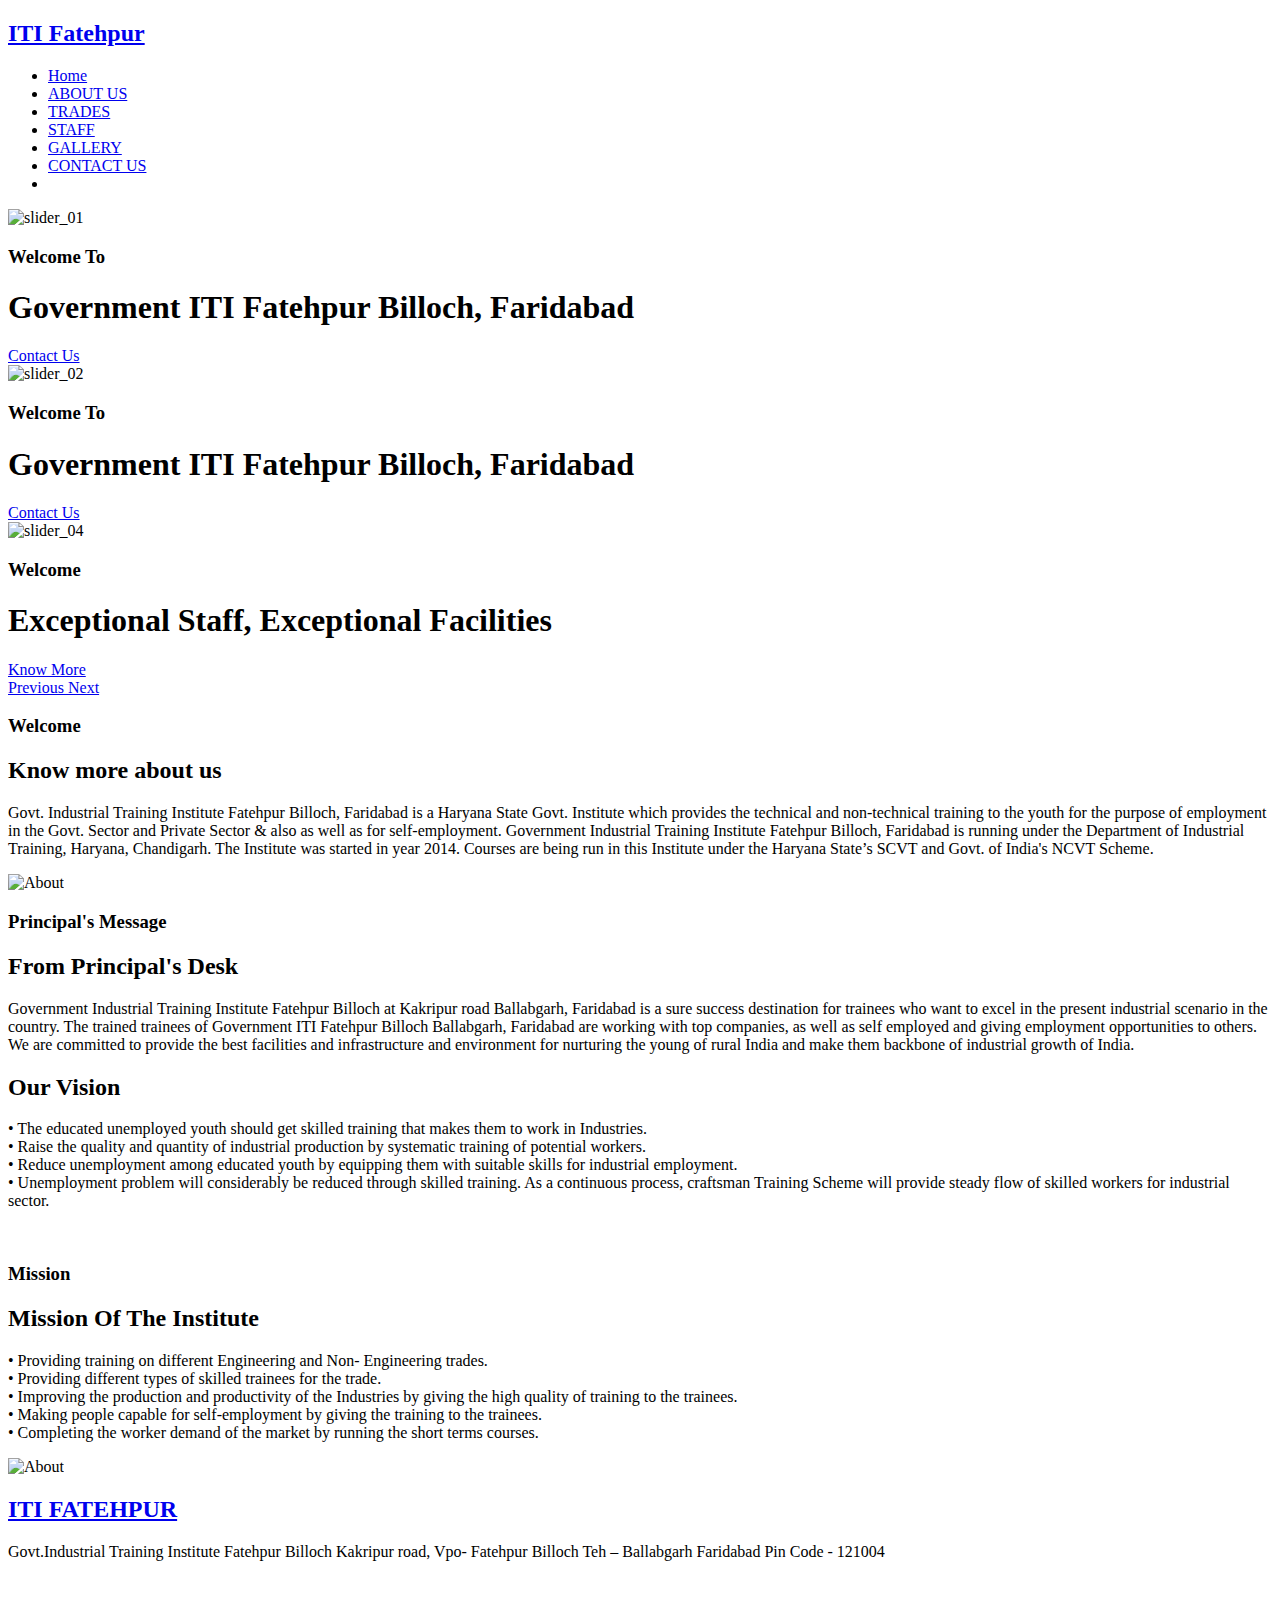
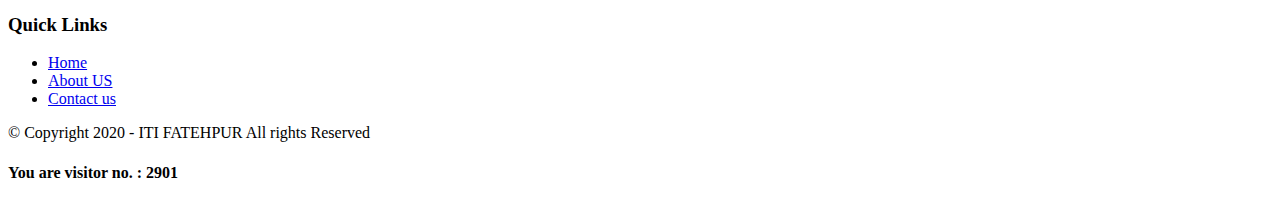
==== index.html @ 3b8e6ee0 "Add files via upload" ====
<!DOCTYPE html>
<html xmlns="http://www.w3.org/1999/xhtml" lang="zxx">



<head>
    <meta charset="UTF-8">
    <meta name="viewport" content="width=device-width, initial-scale=1">
    <meta name="description" content="Padhai is a creative education html template">
    <title></title>

    <script src="cdn-cgi/apps/head/aXeeT3C8FEVE2uMUPMMUDxVnKrs.js"></script>
    <link rel="shortcut icon" type="image/x-icon" href="images/favicon.png">

    <link href="css/bootstrap.min.css" rel="stylesheet" type="text/css">

    <link href="css/default.css" rel="stylesheet" type="text/css">

    <link href="css/style.css" rel="stylesheet" type="text/css">

    <link href="css/owl.carousel.css" rel="stylesheet" type="text/css">
    <link href="css/modal-video-min.css" rel="stylesheet" type="text/css">
    <link href="css/plugin.css" rel="stylesheet" type="text/css">
    <link href="css/magnific-popup.css" rel="stylesheet" type="text/css">

    <link href="css/font-awesome.css" rel="stylesheet" type="text/css">
    <link href="css/flaticon1.css" rel="stylesheet" type="text/css">
    <link href="css/additional.css" rel="stylesheet" type="text/css">
    <!--[if lt IE 9]> <script src="https://oss.maxcdn.com/html5shiv/3.7.2/html5shiv.min.js"></script> <script src="https://oss.maxcdn.com/respond/1.4.2/respond.min.js"></script><![endif]-->
</head>

<body>

    <div id="preloader">
        <div id="status"></div>
    </div>

    <header id="inner-navigation">

         

        <nav class="navbar navbar-default navbar-fixed-top navbar-sticky-function navbar-arrow">
            <div class="container">
            <div class="logo pull-left">
            <h2><a href="index.html">ITI Fatehpur</a></h2>
            </div>
            <div id="navbar" class="navbar-nav-wrapper pull-right">
            <ul class="nav navbar-nav navbar-right" id="responsive-menu">
            <li class="active">
            <a href="index.html">Home </a>
            
            </li>
            <li>
                <a href="about-us.html">ABOUT US</a>
            
            </li>
            <li>
                <a href="trades">TRADES </a>
            
            </li>
            <li>
                <a href="staff.html">STAFF</a>
                
                </li>
            <li >
                <a href="gallery.html">GALLERY</a>
            
            </li>
            <li>
                <a href="contact-us.html">CONTACT US</a>
                
                </li>
              
            
            
            <li>
            
            </li>
            </ul>
            </div>
            </div>
            <div id="slicknav-mobile"></div>
            </nav>

    </header>


    <div id="home-banner"
        class="carousel slide ps_indicators_l  ps_control_rotate_f kbrns_zoomInOut thumb_scroll_x swipe_x ps_easeOutQuart"
        data-ride="carousel" data-pause="hover" data-interval="10000" data-duration="2000">

        <div class="carousel-inner" role="listbox">

            <div class="item active">

                <img src="images/education/slide-1.jpg" alt="slider_01" />

                <div class="caption_slide1 fadeInRight" data-animation="animated fadeInRight">
                    <h3>Welcome To </h3>
                    <h1>Government ITI Fatehpur Billoch, Faridabad</h1>
                    
                    <a class="mt_btn_yellow" href="contact-us.html">Contact Us</a>
                </div>
            </div>


            <div class="item">

                <img src="images/education/slide-2.jpg" alt="slider_02" />

                <div class="caption_slide1 caption_slide1_right wow fadeInLeft" data-animation="animated fadeInLeft">
                    <h3>Welcome To </h3>
                    <h1>Government ITI Fatehpur Billoch, Faridabad</h1>
                    <!-- <a class="mt_btn_white-bor" href="#">Read More</a> -->
                    <a class="mt_btn_yellow" href="#">Contact Us</a>
                </div>
            </div>


            <div class="item">

                <img src="images/education/slide-4.jpg" alt="slider_04" />

                <div class="caption_slide1 caption_slide1_center cap-new wow fadeInDown"
                    data-animation="animated fadeInDown">
                    <h3>Welcome</h3>
                    <h1>Exceptional Staff, Exceptional Facilities</h1>
                    <a class="mt_btn_white-bor" href="#">Know More</a>
                    <!-- <a class="mt_btn_yellow" href="#">Contact Us</a> -->
                </div>
            </div>

        </div>

        <a class="left carousel-control" href="#home-banner" role="button" data-slide="prev">
            <span class="fa fa-angle-left" aria-hidden="true"></span>
            <span class="sr-only">Previous</span>
        </a>

        <a class="right carousel-control" href="#home-banner" role="button" data-slide="next">
            <span class="fa fa-angle-right" aria-hidden="true"></span>
            <span class="sr-only">Next</span>
        </a>
    </div>

    <!-- <div class="edu-courses">
        <div class="container">
            <div class="row panel-grid-banner">
                <div class="col-md-4 col-sm-12">
                    <div class="inner-grid text-center">
                        <div class="text-courses">
                            <i class="fa fa-laptop mar-bottom-20"></i>
                            <h3>Learn Courses Online</h3>
                        </div>
                        <div class="courses-content">
                            <p class="mar-top-20">Auci elit cons equat ipsutis sem nibh id elit. Duis sed odio sit amet
                                nibh vulputate cursus a sit amet</p>
                            <a href="#" class="mt_btn_yellow">Read More</a>
                        </div>
                    </div>
                </div>
                <div class="col-md-4 col-sm-6 col-xs-12">
                    <div class="inner-grid text-center">
                        <div class="text-courses">
                            <i class="fa fa-users mar-bottom-20"></i>
                            <h3>Highly Qualified Teachers</h3>
                        </div>
                        <div class="courses-content">
                            <p class="mar-top-20">Auci elit cons equat ipsutis sem nibh id elit. Duis sed odio sit amet
                                nibh vulputate cursus a sit amet</p>
                            <a href="#" class="mt_btn_yellow">Read More</a>
                        </div>
                    </div>
                </div>
                <div class="col-md-4 col-sm-6 col-xs-12">
                    <div class="inner-grid text-center">
                        <div class="text-coursesa">
                            <i class="fa fa-book mar-bottom-20"></i>
                            <h3>Book Library & Stores</h3>
                        </div>
                        <div class="courses-content">
                            <p class="mar-top-20">Auci elit cons equat ipsutis sem nibh id elit. Duis sed odio sit amet
                                nibh vulputate cursus a sit amet</p>
                            <a href="#" class="mt_btn_yellow ">Read More</a>
                        </div>
                    </div>
                </div>
            </div>
        </div>
    </div> -->


    <section id="mt_about">
        <div class="container">
            <div class="about_services">
                <div class="row">
                    <div class="col-md-6 col-sm-12">
                        <div class="about-items">
                            <div class="inner-heading">
                                <h3>Welcome</h3>
                                <h2 class="mar-0">Know more about us</h2>
                            </div>
                            <p>Govt. Industrial Training Institute Fatehpur Billoch, Faridabad is a Haryana State Govt.
                                Institute which provides the technical and non-technical training to the youth for the
                                purpose of employment in the Govt. Sector and Private Sector & also as well as for
                                self-employment.
                                Government Industrial Training Institute Fatehpur Billoch, Faridabad is running under
                                the Department of Industrial Training, Haryana, Chandigarh. The Institute was started in
                                year 2014. Courses are being run in this Institute under the Haryana State’s SCVT and
                                Govt. of India's NCVT Scheme.

                            </p>
                        </div>
                    </div>
                    <div class="col-md-6 col-sm-12">
                        <div class="about-edu-bg">
                            <img src="images/education/about.png" alt="About">
                        </div>
                    </div>
                    <!-- <div class="col-xs-12">
                        <div class="about-form">
                            <div class="col-sm-9">
                                <div class="about-sch-form">
                                    <div class="event-title">
                                        <h2>Apply for Scholarship</h2>
                                        <h3 class="white">Fall 2019 applications are now open</h3>
                                        <p>We don’t just give students an education and experiences that set them up for
                                            success in a career. We help them succeed in their career—to discover a
                                            field they’re passionate about and dare to lead it.</p>
                                    </div>
                                </div>
                            </div>
                            <div class="col-sm-3">
                                <div class="smt-items mar-top-70">
                                    <a class="mt_btn_yellow" href="#">Apply Here</a>
                                </div>
                            </div>
                        </div>
                    </div> -->
                </div>
            </div>
        </div>
    </section>
    <section id="const-testi" class="edu-testimonial">
        <div class="container">
          
                

                    <div class="inner-heading">
                        <h3 class="white">Principal's Message</h3>
                        <h2 class="white">From Principal's Desk</h2>
                        <div class="testimonial-abt">
                            <p class="white">Government Industrial Training Institute Fatehpur Billoch at Kakripur road
                                Ballabgarh, Faridabad is a sure success destination for trainees who want to excel in
                                the present industrial scenario in the country. The trained trainees of Government ITI
                                Fatehpur Billoch Ballabgarh, Faridabad are working with top companies, as well as self
                                employed and giving employment opportunities to others.
                                We are committed to provide the best facilities and infrastructure and environment for
                                nurturing the young of rural India and make them backbone of industrial growth of India.
                            </p>
                        </div>
                    </div>
                
                <!-- <div class="col-sm-6">
                    <div class="row slider-eductestimo">
                        <div class="col-sm-4">
                            <div class="item">
                                <div class="testimonial_main">
                                    <div class="client-pic" ><img src="" alt="photo"></div>
                                    <h4>
                                        <a href="#" class="text-uppercase">Shree Shyam</a>
                                        <span></span>
                                    </h4>
                                    <p>Action is the foundation to all success</p>
                                </div>
                            </div>
                        </div>


                    </div>
                </div> -->
            
        </div>
    </section>

    <!-- <section class="selected-course">
        <div class="container">
            <div class="row">
                <div class="col-md-4 col-sm-12">
                    <div class="find-course">
                        <h3>Find your course</h3>
                        <p>Fill in below form to find your courses</p>
                        <form>
                            <div class="form-group">
                                <input type="text" class="form-control" id="usr" placeholder="Course Name">
                            </div>
                            <div class="form-group">
                                <select id="sel1">
                                    <option>Category</option>
                                    <option>Computer</option>
                                    <option>Science</option>
                                    <option>History</option>
                                    <option>Economics</option>
                                </select>
                            </div>
                            <button type="submit" class="mt_btn_yellow">Submit</button>
                        </form>
                    </div>
                </div>
                <div class="col-md-8 col-sm-12">
                    <div class="all-courses">
                        <div class="row">
                            <div class="col-md-3 col-sm-6 col-xs-12">
                                <div class="courses-item mar-bottom-30">
                                    <i class="fa fa-male"></i>
                                    <p>Socioligy</p>
                                </div>
                            </div>
                            <div class="col-md-3 col-sm-6 col-xs-12">
                                <div class="courses-item mar-bottom-30">
                                    <i class="fa fa-suitcase"></i>
                                    <p>Business</p>
                                </div>
                            </div>
                            <div class="col-md-3 col-sm-6 col-xs-12">
                                <div class="courses-item mar-bottom-30">
                                    <i class="fa fa-code"></i>
                                    <p>Web Dev</p>
                                </div>
                            </div>
                            <div class="col-md-3 col-sm-6 col-xs-12">
                                <div class="courses-item mar-bottom-30">
                                    <i class="fa fa-flask"></i>
                                    <p>Science</p>
                                </div>
                            </div>
                            <div class="col-md-3 col-sm-6 col-xs-12">
                                <div class="courses-item">
                                    <i class="fa fa-money"></i>
                                    <p>Ecomomics</p>
                                </div>
                            </div>
                            <div class="col-md-3 col-sm-6 col-xs-12">
                                <div class="courses-item">
                                    <i class="fa fa-gg"></i>
                                    <p>Biology</p>
                                </div>
                            </div>
                            <div class="col-md-3 col-sm-6 col-xs-12">
                                <div class="courses-item">
                                    <i class="fa fa-desktop"></i>
                                    <p>Computing</p>
                                </div>
                            </div>
                            <div class="col-md-3 col-sm-6 col-xs-12">
                                <div class="courses-item">
                                    <i class="fa fa-mouse-pointer"></i>
                                    <p>Web Design</p>
                                </div>
                            </div>
                        </div>
                    </div>
                </div>
            </div>
        </div>
    </section> -->




    <!-- <section id="mt_fun">
        <div class="container">
            <div class="mt-statts">
                <div class="inner-heading">
                    <h3>Why choose us</h3>
                    <h2>Various courses to choose from</h2>
                </div>
                <div class="row facts_row">
                    <div class="col-md-8 col-sm-8 col-xs-12 facts_col">
                        <div class="fun-facts-main">
                            <div class="fun-facts_wrapper">
                                <i class="fa fa-trophy"></i>
                                <p class="fun-facts_figure timer" data-to="275" data-speed="3000"></p>
                                <span class="fun-facts_title"> AWARDS </span>
                            </div>
                            <div class="fun-facts_wrapper">
                                <i class="fa fa-graduation-cap"></i>
                                <p class="fun-facts_figure timer" data-to="3282" data-speed="3000"></p>
                                <span class="fun-facts_title"> STUDENTS </span>
                            </div>
                            <div class="fun-facts_wrapper">
                                <i class="fa fa-university"></i>
                                <p class="fun-facts_figure timer" data-to="120" data-speed="3000"></p>
                                <span class="fun-facts_title"> YEARS OF HISTORY </span>
                            </div>
                        </div>
                    </div>
                    <div class="col-md-4 col-sm-4 col-xs-12">
                        <div class="nets-facts">
                            <h2>Take a tour</h2>
                            <div class="pulses">
                                <button type="button" class="play-btn js-video-button" data-video-id='176543782'
                                    data-channel="vimeo"><i class="fa fa-play"></i></button>
                            </div>
                        </div>
                    </div>
                </div>
            </div>
        </div>
    </section> -->


   <!--- <section class="edu-events">
        <div class="container">

            <div class="inner-heading">
                <h3>Upcomming Events</h3>
                <h2>Reserve your seats now</h2>
            </div>
            <div class="row">
                <div class="col-md-6 col-sm-12">
                    <div class="event-left">
                        <img src="images/places/01.jpg" alt="">
                        <div class="event-donation">
                            <h2>Donation helps us</h2>
                            <p>The Campaign for the ITI University is the <strong>largest fundraising campaign
                                </strong>. With a historic goal, the campaign is expanding U of
                                T’s global leadership capacity.World Largest books and library center is here where you
                                can study the latest trends of the education</p>
                            <a href="#" class="mt_btn_yellow">Become a Donor</a>
                        </div>
                    </div>
                </div>
                <div class="col-md-6 col-sm-12">
                    <div class="event-main">
                        <h2>Upcoming Events</h2>
                        <div class="event-item">
                            <div class="event-date text-center text-uppercase">
                                <h4 class="mar-0">10 <span>Jan</span></h4>
                            </div>
                            <div class="event-details">
                                <h3 class="mar-bottom-10"><a href="#">Reunion Event : ITI’s Alumni </a></h3>
                                <ul class="event-time">
                                    <li><i class="fa fa-clock-o"></i>11:00 AM - 3:00 PM</li>
                                    <li><i class="fa fa-map-marker"></i>Royal National Park, Faridabad</li>
                                </ul>
                            </div>
                        </div>
                        <div class="event-item">
                            <div class="event-date text-center text-uppercase">
                                <h4 class="mar-0">14 <span>Feb</span></h4>
                            </div>
                            <div class="event-details">
                                <h3 class="mar-bottom-10"><a href="#">Annual fest : Ignite</a>
                                </h3>
                                <ul class="event-time">
                                    <li><i class="fa fa-clock-o"></i>11:00 AM - 3:00 PM</li>
                                    <li><i class="fa fa-map-marker"></i>Campus</li>
                                </ul>
                            </div>
                        </div>
                        <div class="event-item">
                            <div class="event-date text-center text-uppercase">
                                <h4 class="mar-0">21 <span>Mar</span></h4>
                            </div>
                            <div class="event-details">
                                <h3 class="mar-bottom-10"><a href="#">Tech Conference</a></h3>
                                <ul class="event-time">
                                    <li><i class="fa fa-clock-o"></i>11:00 AM - 3:00 PM</li>
                                    <li><i class="fa fa-map-marker"></i>Auditorium</li>
                                </ul>
                            </div>
                        </div>
                        <a href="mt_btn_yellow.html">View All Events <i class="fa fa-long-arrow-right"></i></a>
                    </div>
                </div>
            </div>
        </div>
    </section>--->

    <section id="mt_get_started" class="front-get">
        <div class="container vision-box">
            <div class="start-theme">
                <div class="started-rg">
                    <div class="watch_content">
                        <h2 class="white">Our Vision</h2>
                        <p class="white">
                          •	The educated unemployed youth should get skilled training that makes them to work in Industries. <br>
                          •	Raise the quality and quantity of industrial production by systematic training of potential workers.<br>
                          •	Reduce unemployment among educated youth by equipping them with suitable skills for industrial employment.<br>
                          •	Unemployment problem will considerably be reduced through skilled training. As a continuous process, craftsman Training Scheme will provide steady flow of skilled workers for industrial sector.<br>
      
                        </p>
                        <!-- <a href="#" class="mt_btn_yellow">PURCAHSE THEME</a> -->
                    </div>
                </div>
                <div class="get_stt_img">
                    <img src="images/education/student-01.png" alt="">
                </div>
            </div>
        </div>
    </section>

    </section>
    <section id="mt_about">
        <div class="container">
            <div class="about_services">
                <div class="row">
                    <div class="col-md-6 col-sm-12">
                        <div class="about-items">
                            <div class="inner-heading">
                                <h3>Mission</h3>
                                <h2 class="mar-0">Mission Of The Institute</h2>
                            </div>
                            <p>• Providing training on different Engineering and Non- Engineering trades. <br>
                                • Providing different types of skilled trainees for the trade.<br>
                                • Improving the production and productivity of the Industries by giving the high quality
                                of training to the trainees.<br>
                                • Making people capable for self-employment by giving the training to the trainees.<br>
                                • Completing the worker demand of the market by running the short terms courses.<br>

                            </p>
                        </div>
                    </div>
                    <div class="col-md-6 col-sm-12">
                        <div class="about-edu-bg">
                            <img src="images/education/about.png" alt="About">
                        </div>
                    </div>
                 </div>
                 </div>
                 </div>
    </section>


    <footer id="mt_footer">
        <div class="container">
        
        <div class="footer-main">
        <div class="row">
        <div class="col-md-5 col-sm-12 col-xs-12">
        <div class="follow_us">
        <h2><a href="index.html">ITI FATEHPUR</a></h2>
        <p> </p>
        <div class="textwidget">
        <p class="white">Govt.Industrial Training Institute Fatehpur Billoch  
            Kakripur road, Vpo- Fatehpur Billoch
            Teh – Ballabgarh Faridabad 
            Pin Code - 121004
            </p>
        <p class="white"><br>
        </p>
        </div>
        </div>
        </div>
        <div class="col-md-7 col-sm-6 col-xs-12">
        <div class="footer-right">
        <div class="row">
        <div class="col-md-6 col-xs-12">
        <div class="mt_contact_ftr">
        <h3>Quick Links</h3>
        <ul class="footer-quick-links-4">
        <li><a href="index.html"><i class="fa fa-angle-right"></i> Home</a></li>
        <li><a href="about-us.html"><i class="fa fa-angle-right"></i>About US</a></li>
        <li><a href="contact-us.html"><i class="fa fa-angle-right"></i> Contact us</a></li>
        
        </ul>
        </div>
        </div>
        
        </div>
        </div>
        </div>
        </div>
        </div>
        </div>
        </div>
        </div>
        </div>
        <div class="mt_footer_copy">
        <div class="container">
        <div class="row">
        <div class="col-sm-6">
        <div class="copy_txt">
        <p class="mar-0 white">&copy; Copyright 2020 - ITI FATEHPUR All rights Reserved</p>
        </div>
        </div>
        <div class="col-sm-6">
        <div class="follow_us pull-right">
            <h4>You are visitor no. : 2901   </h4>
        </div>
        </div>
        </div>
        </div>
        </div>
        </footer>

             


        
   
   

                    <a id="back-to-top" href="#" class="btn btn-primary btn-lg back-to-top" role="button" title=""
                        data-placement="left">
                        <span class="fa fa-arrow-up"></span>
                    </a>

                    <script data-cfasync="false"
                        src="cdn-cgi/scripts/5c5dd728/cloudflare-static/email-decode.min.js"></script>
                    <script src="js/jquery-3.2.1.min.js" type="fcd43d13ce9fbf17c9701a4a-text/javascript"></script>
                    <script src="js/bootstrap.min.js" type="fcd43d13ce9fbf17c9701a4a-text/javascript"></script>
                    <script src="js/jquery.parallax-1.1.3.js" type="fcd43d13ce9fbf17c9701a4a-text/javascript"></script>
                    <script src="js/jquery.fancybox.pack.js" type="fcd43d13ce9fbf17c9701a4a-text/javascript"></script>
                    <script src="js/jquery.easing.min.js" type="fcd43d13ce9fbf17c9701a4a-text/javascript"></script>
                    <script src="js/wow.min.js" type="fcd43d13ce9fbf17c9701a4a-text/javascript"></script>
                    <script src="js/jquery.nav.js" type="fcd43d13ce9fbf17c9701a4a-text/javascript"></script>
                    <script src="js/jquery.magnific-popup.min.js"
                        type="fcd43d13ce9fbf17c9701a4a-text/javascript"></script>
                    <script src="js/custom-magnificpopup.js" type="fcd43d13ce9fbf17c9701a4a-text/javascript"></script>
                    <script src="js/slick.js" type="fcd43d13ce9fbf17c9701a4a-text/javascript"></script>
                    <script src="js/slicknav.js" type="fcd43d13ce9fbf17c9701a4a-text/javascript"></script>
                    <script src="js/custom-nav.js" type="fcd43d13ce9fbf17c9701a4a-text/javascript"></script>
                    <script src="js/owl.carousel.min.js" type="fcd43d13ce9fbf17c9701a4a-text/javascript"></script>
                    <script src="js/jquery.appear.js" type="fcd43d13ce9fbf17c9701a4a-text/javascript"></script>
                    <script src="js/isotope.min.js" type="fcd43d13ce9fbf17c9701a4a-text/javascript"></script>
                    <script src="js/jquery.countTo.js" type="fcd43d13ce9fbf17c9701a4a-text/javascript"></script>
                    <script src="js/jquery-modal-video.min.js" type="fcd43d13ce9fbf17c9701a4a-text/javascript"></script>
                    <script src="js/custom-modalvideo.js" type="fcd43d13ce9fbf17c9701a4a-text/javascript"></script>
                    <script src="js/main.js" type="fcd43d13ce9fbf17c9701a4a-text/javascript"></script>
                    <script
                        src="ajax.cloudflare.com/cdn-cgi/scripts/7089c43e/cloudflare-static/rocket-loader.min.js"
                        data-cf-settings="fcd43d13ce9fbf17c9701a4a-|49" defer=""></script>
</body>



</html>
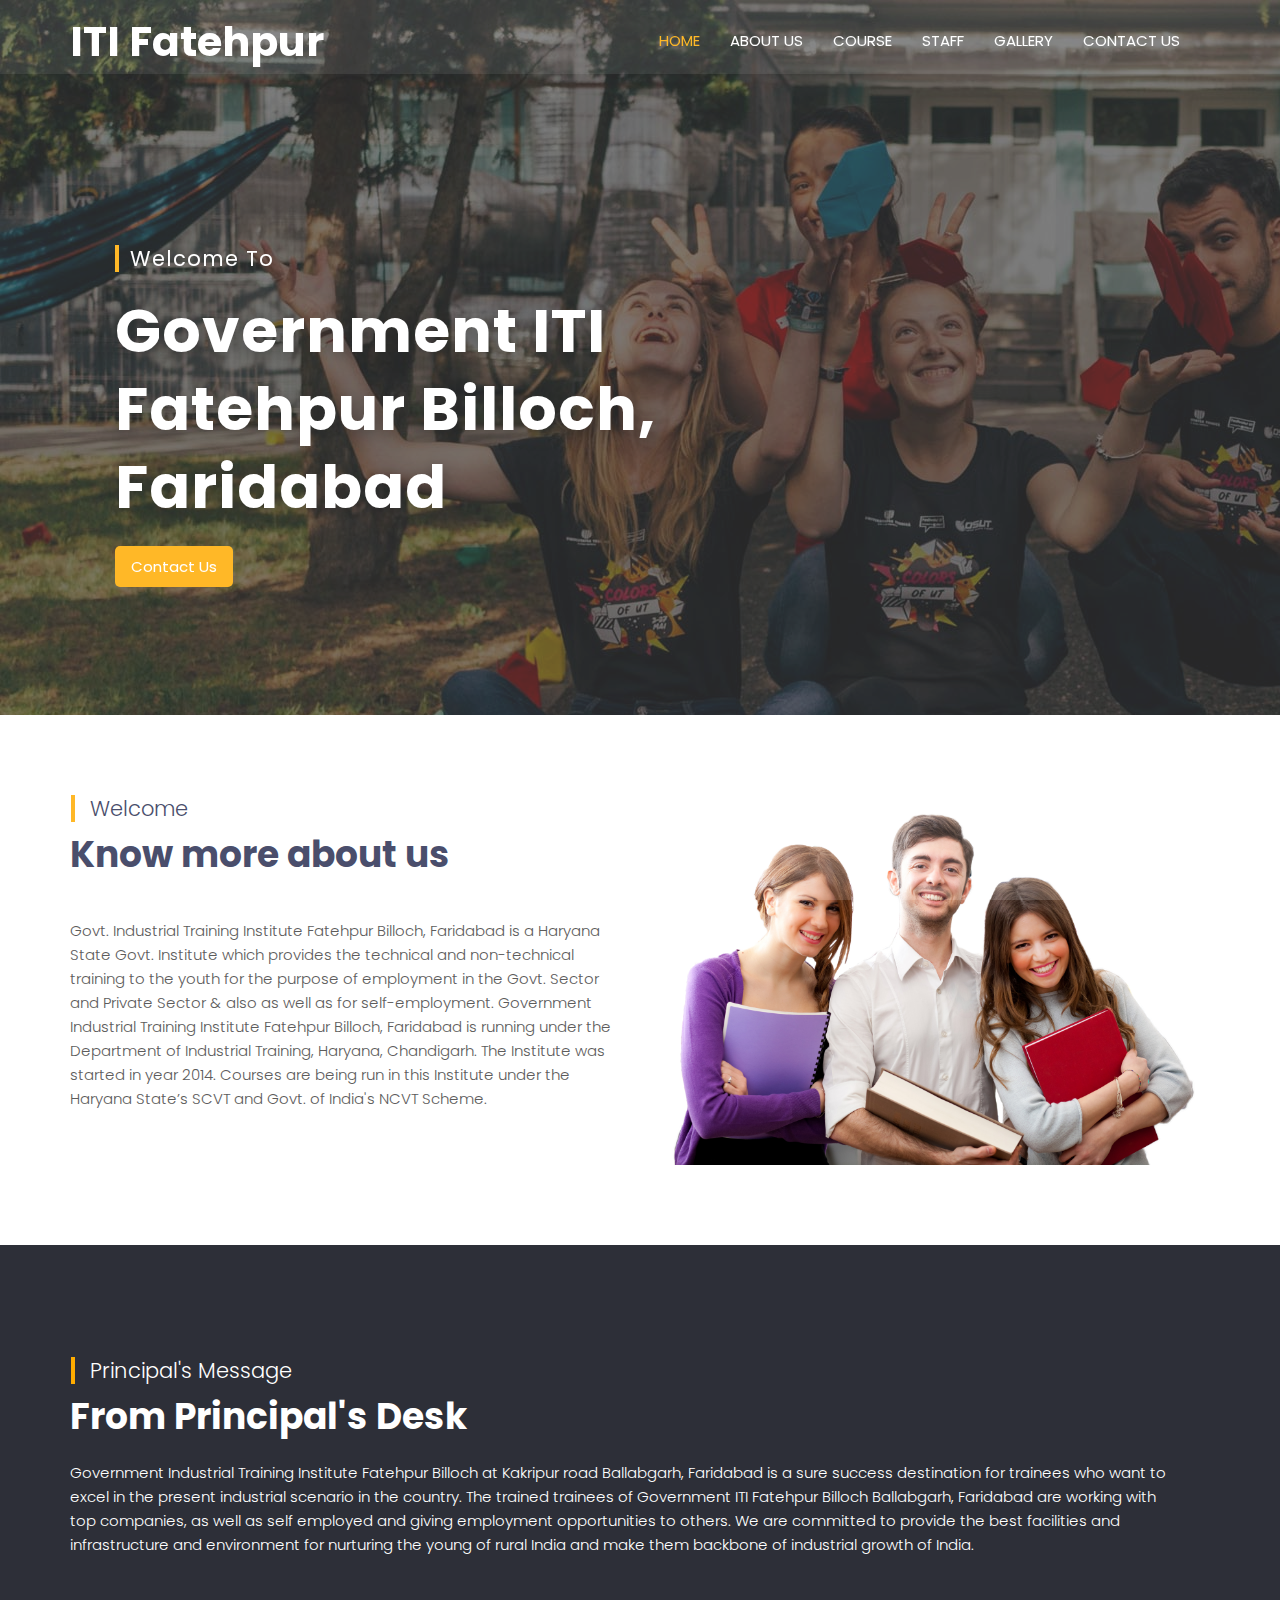
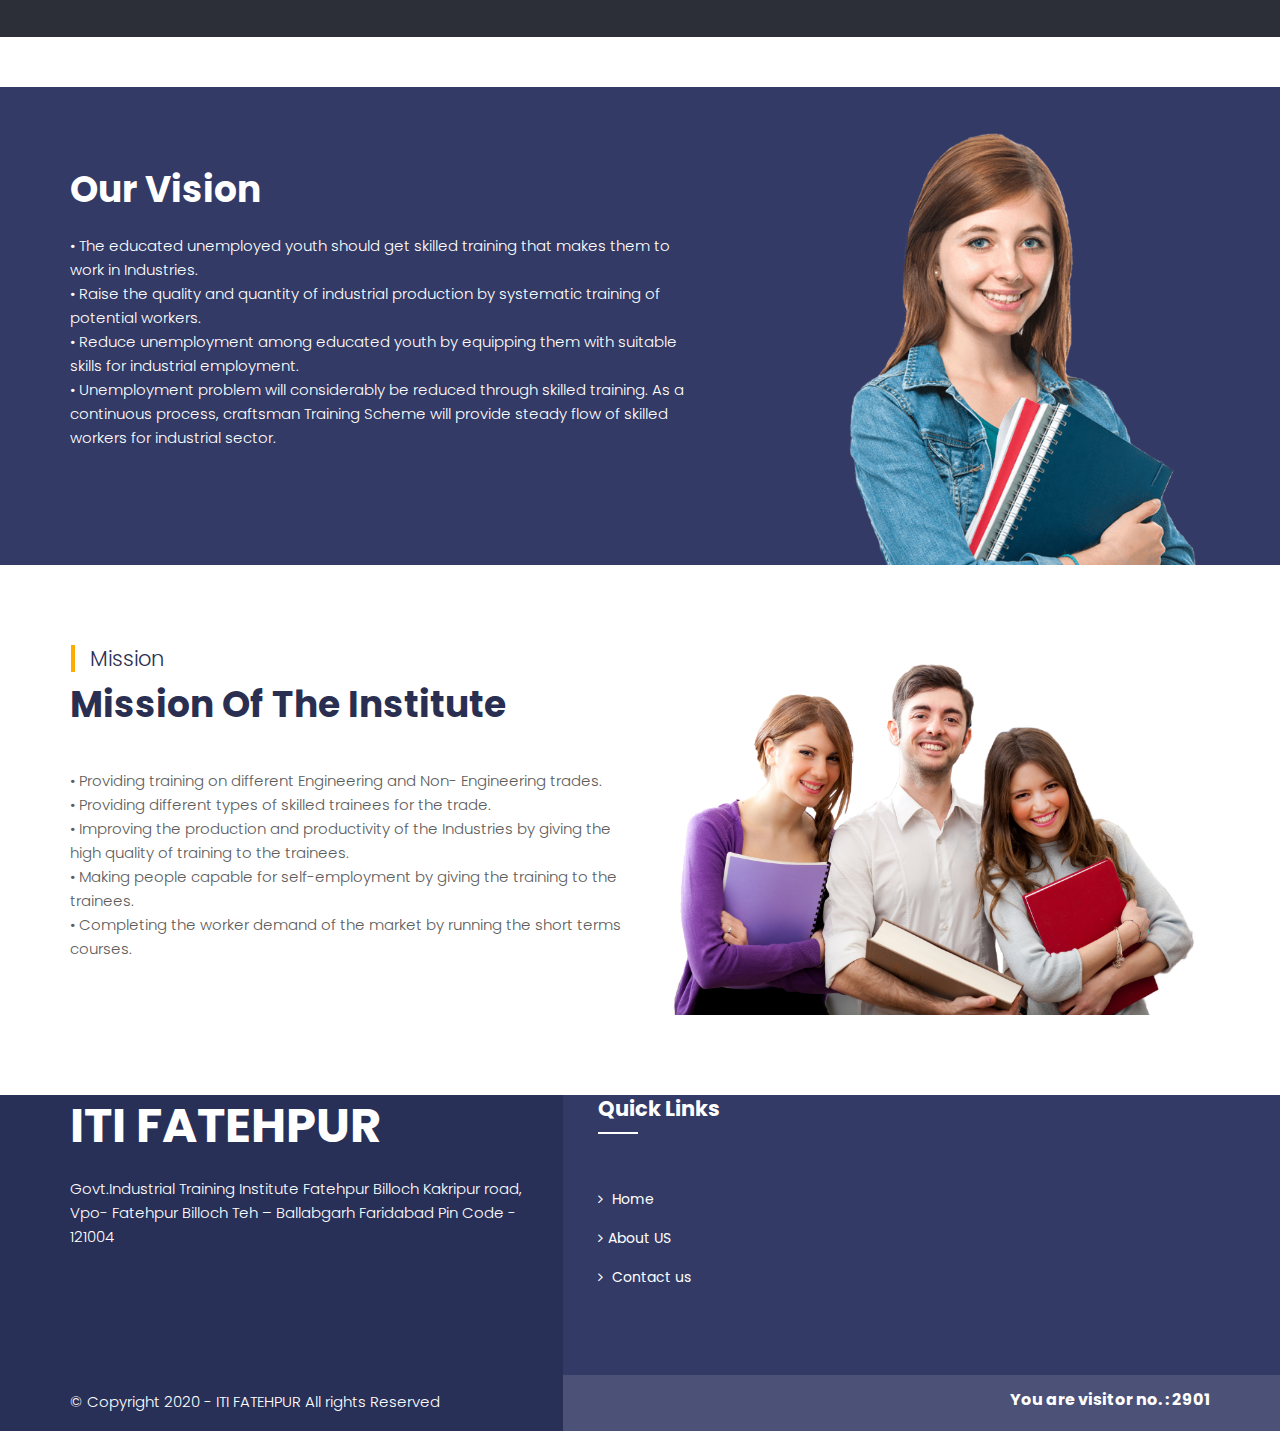
==== commit e9d6c984: "Update index.html" ====
--- a/index.html
+++ b/index.html
@@ -55,7 +55,7 @@
             
             </li>
             <li>
-                <a href="trades">TRADES </a>
+                <a href="trades">COURSE</a>
             
             </li>
             <li>
--- a/css/default.css
+++ b/css/default.css
@@ -0,0 +1 @@
+@import 'https://fonts.googleapis.com/css?family=Poppins';@import 'https://fonts.googleapis.com/css?family=Poppins:700&amp;display=swap';*{margin:0;padding:0;border:0;outline:0;font-size:100%;background:0 0;box-sizing:border-box}ol,ul{list-style:none}:focus{outline:0}.clear{clear:both;line-height:0;font-size:0}.clearfix:after{clear:both;content:'.';display:block;visibility:hidden;height:0}.clearfix:after .test{color:red}.clearfix{display:inline-block}* html .clearfix{height:1%}.clearfix{display:block}header,nav,section,article,aside,footer{display:block}*{margin:0;padding:0}body{margin:0;padding:0;font-size:15px;background:#fff;font-family:poppins,sans-serif;overflow-x:hidden;color:#384252}#preloader{position:fixed;top:0;left:0;right:0;bottom:0;background:#fff;z-index:3000}#status{position:fixed;content:'';display:block;top:35%;left:0;right:0;width:150px;height:150px;margin:0 auto;background:url(../images/loader.gif);opacity:1;visibility:visible;-webkit-transition:all .5s ease-in-out;transition:all .5s ease-in-out;z-index:9999999999}@-webkit-keyframes scaleout{0%{-webkit-transform:scale(0)}100%{-webkit-transform:scale(1);opacity:0}}@keyframes scaleout{0%{transform:scale(0);-webkit-transform:scale(0)}100%{transform:scale(1);-webkit-transform:scale(1);opacity:0}}h1,h2,h3,h4,h5,h6{margin-bottom:20px;color:#2a2f52;font-family:poppins,sans-serif;margin-top:0;font-weight:700;line-height:1.3}h1{font-size:48px}h2{font-size:36px}h3{font-size:21px}h4{font-size:16px}h5{font-size:15px}h6{font-size:13px}hr{border:.5px solid #444}p{font-weight:300;line-height:1.6;margin-bottom:20px;color:#5d5c5c;font-size:15px}ul{margin:0;padding:0}ul li{font-size:16px;font-weight:400;margin-bottom:15px;line-height:24px;color:#384252;padding-left:40px;position:relative}ol{margin:0;counter-reset:i;position:relative}ol li{font-size:16px;font-weight:400;margin-bottom:15px;line-height:24px;color:#181d31;padding-left:40px;position:relative}a{color:#333a65}a:hover{text-decoration:none!important;color:#ffac00;transition:all .4s ease}input[type=text],input[type=email],input[type=number],input[type=search],input[type=password],input[type=tel],textarea,select,textarea#comment{font-size:14px;font-weight:300;background-color:#fff;border:1px solid #eceaea;border-radius:5px;padding:10px 25px;width:100%;color:#444;margin-bottom:15px;font-family:roboto,sans-serif;height:42px;box-shadow:none}input[type=text]:focus,input[type=email]:focus,input[type=number]:focus,input[type=search]:focus,input[type=password]:focus,input[type=tel]:focus,textarea:focus,select:focus{border-color:#ffac00;transition:all .5s ease}textarea{border-radius:8px;resize:vertical}label{display:inline-block;color:#666;margin-bottom:12px;font-weight:500}img{max-width:100%}blockquote{font-size:14px;font-weight:300;background-color:#faf8f8;margin-bottom:15px;border-left:4px solid #00418c;padding:30px 70px;line-height:24px;color:#444;margin-bottom:20px;font-style:italic;position:relative}blockquote:before{content:'\f10d';font-family:fontawesome;font-size:45px;position:absolute;top:26px;left:20px;color:#666;opacity:.1}blockquote span{position:relative;padding-left:20px}blockquote span:before{content:'';width:12px;height:1px;background:#ffac00;position:absolute;left:0;top:50%;margin-top:-2px}.mar-0{margin:0}.mar-top-0{margin-top:0}.mar-top-10{margin-top:10px}.mar-top-15{margin-top:15px}.mar-top-20{margin-top:20px}.mar-top-25{margin-top:25px}.mar-top-30{margin-top:30px}.mar-top-40{margin-top:40px}.mar-top-50{margin-top:50px}.mar-top-60{margin-top:60px}.mar-top-70{margin-top:70px}.mar-top-80{margin-top:80px}.mar-bottom-0{margin-bottom:0}.mar-bottom-10{margin-bottom:10px}.mar-bottom-15{margin-bottom:15px}.mar-bottom-20{margin-bottom:20px}.mar-bottom-25{margin-bottom:25px}.mar-bottom-30{margin-bottom:30px}.mar-bottom-40{margin-bottom:40px}.mar-bottom-50{margin-bottom:50px}.mar-bottom-60{margin-bottom:60px}.mar-bottom-70{margin-bottom:70px}.mar-bottom-80{margin-bottom:80px}.pad-0{padding:0!important}.pad-top-0{padding-top:0}.pad-top-10{padding-top:10px}.pad-top-15{padding-top:15px}.pad-top-20{padding-top:20px}.pad-top-25{padding-top:25px}.pad-top-30{padding-top:30px}.pad-top-40{padding-top:40px}.pad-top-50{padding-top:50px}.pad-top-60{padding-top:60px}.pad-top-70{padding-top:70px}.pad-top-80{padding-top:80px}.pad-bottom-10{padding-bottom:10px}.pad-bottom-15{padding-bottom:15px}.pad-bottom-20{padding-bottom:20px}.pad-bottom-25{padding-bottom:25px}.pad-bottom-30{padding-bottom:30px}.pad-bottom-40{padding-bottom:40px}.pad-bottom-50{padding-bottom:50px}.pad-bottom-60{padding-bottom:60px}.pad-bottom-70{padding-bottom:70px}.pad-bottom-80{padding-bottom:80px}.white{color:#fff!important}.line-height{line-height:1.5}.text-uppercase{text-transform:uppercase}section{padding:80px 0;position:relative;overflow:hidden}.section_heading{margin:0 0 6rem;text-align:center}.section_title{margin-bottom:15px}p.heading_txt{margin-bottom:0}.mt_heading{padding:0}.mt_heading.headmain{padding:0 25% 0 0}.mt_heading h2{text-transform:capitalize;font-size:38px}.mt_heading h2 span{position:relative}.mt_heading h2 span:before{content:"";position:absolute;left:0;right:0;bottom:-10px;margin:0 auto;height:2px;width:50%;background:-webkit-linear-gradient(-45deg,rgb(255,173,4) 40%,rgb(255,255,255) 50%,rgb(51,58,101) 60%);background:-webkit-linear-gradient(-45deg,rgb(255,173,4) 40%,rgb(255,255,255) 50%,rgb(51,58,101) 60%);background:linear-gradient(135deg,rgb(255,173,4) 40%,rgb(255,255,255) 50%,rgb(51,58,101) 60%)}.inner-heading.inner-width{width:50%}.inner-heading{margin-bottom:4rem;position:relative;z-index:1}.inner-heading h3{position:relative;padding-left:20px;font-weight:300;margin-bottom:10px}.inner-heading h3:before{content:"";position:absolute;left:1px;top:0;height:100%;width:4px;background:#ffac00}.inner-heading h2{margin-bottom:0}@media(max-width:991px){.mt_heading.edu_head{text-align:left}.mt_heading.headmain{padding:0}.section_heading{text-align:center}.mt_heading{padding:0}}@media(max-width:767px){.section_heading{text-align:center}.section_heading .button.pull-right{display:none}.mt_heading{padding:0}.heading_txt{width:100%}.section_title,.mission-content h2{font-size:28px}blockquote{padding-right:20px}.inner-heading h2{font-size:32px!important}}@media(max-width:480px){.mt_heading.edu_head{padding:0}}.mt_btn_yellow,input[type=submit],.mt_btn_white-bor,.mt_btn_green,.mt_btn_purple{position:relative;padding:10px 16px;font-size:15px;display:inline-block;color:#fff;text-decoration:none;transition:all .5s ease;z-index:0}.mt_btn_yellow:hover{color:#ffac00}.mt_btn_green:hover{color:#78bf4d!important}.mt_btn_purple:hover{color:#92278f}.mt_btn_white-bor{color:#000}.mt_btn_yellow:before,input[type=submit]:before,.mt_btn_white-bor:before,.mt_btn_green:before,.mt_btn_purple:before{content:'';position:absolute;top:0;left:0;width:100%;height:100%;z-index:-1;border-radius:5px;-webkit-transition:all .3s;-moz-transition:all .3s;-o-transition:all .3s;transition:all .3s}.mt_btn_yellow:before{background-color:#ffac00}.mt_btn_purple:before{background-color:#92278f}.mt_btn_green:before{background-color:#78bf4d}.mt_btn_white-bor:before{background-color:#fff}.mt_btn_yellow:after,input[type=submit]:after,.mt_btn_white-bor:after,.mt_btn_green:after,.mt_btn_purple:after{content:'';position:absolute;top:0;left:0;width:100%;height:100%;z-index:1;border-radius:5px;opacity:0;-webkit-transition:all .3s;-moz-transition:all .3s;-o-transition:all .3s;transition:all .3s;border:2px solid;-webkit-transform:scale(1.2,1.2);transform:scale(1.2,1.2)}.mt_btn_yellow:after{border-color:#ffac00}.mt_btn_purple:after{border-color:#92278f}.mt_btn_green:after{border-color:#78bf4d}.mt_btn_white-bor:after{border-color:#fff}.mt_btn_yellow:hover:before,input[type=submit]:hover:before,.mt_btn_white-bor:hover:before,.mt_btn_green:hover:before,.mt_btn_purple:hover:before{opacity:0;-webkit-transform:scale(.5,.5);transform:scale(.5,.5)}.mt_btn_yellow:hover:after,input[type=submit]:hover:after,.mt_btn_white-bor:hover:after,.mt_btn_green:hover:after,.mt_btn_purple:hover:after{opacity:1;-webkit-transform:scale(1,1);transform:scale(1,1)}.education a.mt_btn_white-bor:hover{color:#fff}.mt_btn_white-edu{padding:15px 20px;font-size:15px;border-radius:5px;display:inline-block;color:#fff;background:#ffac00;text-decoration:none;border:2px solid #ffac00;transition:all .5s ease}.mt_btn_white-edu:hover,.mt_btn_white-edu:focus{color:#fff!important;background:#ffbb2e;border-color:#ffbb2e;transition:all .5s ease;text-shadow:initial;text-decoration:none}.mt_btn_white{padding:8px 25px;background:#5bad2e;font-size:15px;border-radius:5px;display:inline-block;font-weight:400;color:#fff;text-decoration:none;text-transform:capitalize;transition:all .5s ease}.mt_btn_white{background:#fff;color:#7b2260}.mt_btn_white:hover{opacity:.8}@media(max-width:640px){.mt_btn_yellow,.mt_btn_yellow,input[type=submit]{font-size:14px;padding:10px 19px}}.title-padding{padding:0 20%;margin-bottom:0}@media only screen and (max-width:991px){.title-padding{padding:0 5%}}.blog_heading_border{position:relative}.blog_heading_border:before{content:"";background:#00418c;bottom:-7px;display:block;height:2px;margin-bottom:6px;position:absolute;width:20%}--- a/css/style.css
+++ b/css/style.css
@@ -0,0 +1,6827 @@
+@media(max-width:480px) {
+    .edu_head .section_title span:before {
+        width: 15%
+    }
+}
+
+.pg-services .pagination {
+    margin: 30px 0 0
+}
+
+.pagination-div .pagination>li {
+    padding-left: 0
+}
+
+.page section.section-inner {
+    padding: 70px 0 150px !important
+}
+
+@media(max-width:767px) {
+    .page section.section-inner {
+        padding-bottom: 80px !important
+    }
+}
+
+.fancybox-next span,
+.fancybox-prev span {
+    background-image: none !important;
+    width: 44px !important;
+    height: 44px !important;
+    line-height: 44px !important;
+    text-align: center
+}
+
+.fancybox-next span:before,
+.fancybox-prev span:before {
+    content: '';
+    position: absolute;
+    font-family: fontawesome;
+    left: 0;
+    top: 0;
+    font-size: 12px;
+    width: 44px !important;
+    height: 44px !important;
+    line-height: 44px !important;
+    background-color: rgba(28, 28, 28, .4) !important;
+    color: #fff;
+    visibility: visible;
+    transition: all 300ms ease;
+    -webkit-transition: all 300ms ease;
+    -ms-transition: all 300ms ease;
+    -o-transition: all 300ms ease;
+    -moz-transition: all 300ms ease
+}
+
+.fancybox-next span:before {
+    content: '\f178'
+}
+
+.fancybox-prev span:before {
+    content: '\f177'
+}
+
+.fancybox-next:hover span:before,
+.fancybox-prev:hover span:before {
+    background-color: #444 !important;
+    color: #fff
+}
+
+.fancybox-type-image .fancybox-close {
+    right: 0;
+    top: 0;
+    width: 45px;
+    height: 45px;
+    background: url(../images/icon-cross.png) center center no-repeat;
+    background-color: #444 !important
+}
+
+.fancybox-type-image .fancybox-close:hover {
+    background-color: #000 !important
+}
+
+.fancybox-type-image .fancybox-skin {
+    padding: 0 !important
+}
+
+p.heading_txt {
+    margin-bottom: 0
+}
+
+@media only screen and (max-width:767px) {
+    .section_heading {
+        text-align: center
+    }
+    .section_heading .button.pull-right {
+        display: none
+    }
+}
+
+.breadcrumb-main {
+    position: relative;
+    z-index: 1;
+    border-bottom: 1px solid #f1f1f1;
+    background: #fbfbfb
+}
+
+.breadcrumb-main .breadcrumb {
+    background: 0 0;
+    margin-bottom: 0;
+    padding: 15px 0
+}
+
+.breadcrumb-main .breadcrumb>li {
+    color: #ffac00;
+    margin-bottom: 0;
+    padding-left: 0;
+    font-size: 15px;
+    line-height: inherit
+}
+
+.breadcrumb-main .breadcrumb>li>a {
+    color: #181d31
+}
+
+.topbar-section {
+    position: relative;
+    background: rgba(255, 255, 255, .14);
+    padding: 12px 0
+}
+
+.top-bar-left ul li,
+.top-bar-right ul li {
+    display: inline-block
+}
+
+.topbar-inner ul li {
+    font-size: 14px;
+    border-left: 1px solid #cccccc40;
+    color: #fff;
+    font-weight: 300;
+    padding: 6px 12px 6px 20px;
+    margin-left: 20px;
+    margin-bottom: 0
+}
+
+.topbar-inner ul li:first-child {
+    border: none;
+    padding-left: 0;
+    margin-left: 0
+}
+
+.top-bar-right ul li {
+    margin: 0
+}
+
+.top-bar-right ul li a {
+    color: #fff
+}
+
+.topbar-section .topbar-inner {
+    display: inline-block;
+    width: 100%;
+    padding: 0
+}
+
+header#inner-navigation {
+    position: absolute;
+    z-index: 9;
+    width: 100%;
+    left: 0;
+    clear: both;
+    background: #ffffff15
+}
+
+.logo h2 {
+    font-size: 48px;
+    margin: 5px 0
+}
+
+.logo a {
+    color: #fff
+}
+
+.navbar-sticky-in .logo a {
+    color: #333a65
+}
+
+.navbar.navbar-default.reveal-menu-home.sticky-nav .logo a img,
+.sticky-nav-white .logo a img,
+#inner-navigation .navbar.navbar-sticky-in .logo img {
+    width: auto
+}
+
+#inner-navigation .navbar.navbar-default .logo1-img {
+    display: none
+}
+
+#inner-navigation .nav.navbar-nav>li>a {
+    color: #fff;
+    font-size: 16px;
+    letter-spacing: 0
+}
+
+.navbar-right {
+    margin-right: 0
+}
+
+#inner-navigation .nav.navbar-nav li ul {
+    border-top-color: #333a65
+}
+
+.navbar.navbar-default.reveal-menu-home.sticky-nav,
+.sticky-nav-white {
+    padding: 10px;
+    background: #000;
+    transition: background .5s ease-in-out 0s, padding .5s ease-in-out 0s;
+    -webkit-transition: background .5s ease-in-out 0s, padding .5s ease-in-out 0s;
+    -moz-transition: background .5s ease-in-out 0s, padding .5s ease-in-out 0s;
+    -o-transition: background .5s ease-in-out 0s, padding .5s ease-in-out 0s;
+    -ms-transition: background .5s ease-in-out 0s, padding .5s ease-in-out 0s;
+    -webkit-box-shadow: 0 1px 5px 0 rgba(0, 0, 0, .52);
+    -moz-box-shadow: 0 1px 5px 0 rgba(0, 0, 0, .52);
+    -o-box-shadow: 0 1px 5px 0 rgba(0, 0, 0, .52);
+    -ms-box-shadow: 0 1px 5px 0 rgba(0, 0, 0, .52);
+    box-shadow: 0 1px 5px 0 rgba(0, 0, 0, .52)
+}
+
+.sticky-nav-white {
+    background-color: #fff !important
+}
+
+.sticky-nav-white ul.nav.navbar-nav li a {
+    color: #444 !important
+}
+
+.reveal-menu-home {
+    background-color: transparent
+}
+
+.reveal-menu-home ul.nav.navbar-nav li a {
+    color: #444
+}
+
+.navbar.navbar-default ul.nav.navbar-nav {
+    margin-top: 9px
+}
+
+.navbar.navbar-default.sticky-nav ul.nav.navbar-nav {
+    margin-top: 2px
+}
+
+.navbar.navbar-default .navbar-collapse ul.nav.navbar-nav li:last-child {
+    border-bottom: none
+}
+
+.navbar.navbar-default .navbar-collapse ul.nav.navbar-nav li a,
+#inner-navigation .nav.navbar-nav>li>a {
+    font-size: 15px;
+    font-weight: 400;
+    color: #fff;
+    padding: 0;
+    line-height: 43px;
+    position: relative;
+    text-transform: uppercase;
+    transition: all ease-in-out .5s;
+    background: 0 0
+}
+
+.navbar.navbar-default .navbar-collapse ul.nav.navbar-nav li.active a,
+.navbar.navbar-default .navbar-collapse ul.nav.navbar-nav li a:hover {
+    background: 0 0;
+    color: #333a65 !important;
+    transition: all ease-in-out .5s
+}
+
+.navbar.navbar-default .navbar-collapse ul.nav.navbar-nav li:before {
+    display: none
+}
+
+.navbar.navbar-default .navbar-collapse ul.nav.navbar-nav li,
+#inner-navigation .nav.navbar-nav li {
+    padding: 0;
+    margin-bottom: 0;
+    margin-left: 30px
+}
+
+.header-search {
+    position: relative;
+    float: right;
+    margin: 0
+}
+
+.header-search i {
+    margin-top: 13px;
+    color: #fff
+}
+
+#inner-navigation .navbar-sticky-in .nav.navbar-nav li .header-search i {
+    color: #333a65
+}
+
+.header-search .search-box-wrap {
+    display: none;
+    position: absolute;
+    right: 0;
+    z-index: 2;
+    top: 62px;
+    background: #fff;
+    border-width: 0 1px 1px;
+    border-color: rgba(255, 255, 255, .07);
+    border-style: solid;
+    padding: 6px
+}
+
+#inner-navigation .navbar-sticky-in .nav.navbar-nav .header-search .search-box-wrap {
+    background: #fff;
+    top: 62px
+}
+
+#inner-navigation .nav.navbar-nav li .header-search a:hover {
+    background: 0 0
+}
+
+.header-search .searchform {
+    width: 430px;
+    max-width: 100%;
+    margin: 0 auto
+}
+
+.header-search form.search-form {
+    position: relative;
+    overflow: hidden;
+    border-radius: 5px
+}
+
+.header-search input.search-field {
+    width: 100%;
+    margin-bottom: 0;
+    color: #666;
+    border-width: 5px;
+    border-style: solid;
+    border-color: #ffc600;
+    border-image: initial;
+    background: #fbfbfb45;
+    height: 48px;
+    padding: 10px 25px 10px 10px
+}
+
+.header-search input.search-submit,
+.header-search input.search-submit:visited {
+    background: #ffc600;
+    border-color: #ffc600;
+    position: absolute;
+    top: 0;
+    right: 0;
+    font-size: 15px;
+    margin: 0;
+    border-radius: 0;
+    color: #fff
+}
+
+@media(max-width:1200px) and (min-width:1024px) {
+    .navbar.navbar-default .navbar-collapse ul.nav.navbar-nav li a,
+    #inner-navigation .nav.navbar-nav>li>a {
+        font-size: 14px;
+        padding: 0 10px
+    }
+}
+
+@media(max-width:1100px) {
+    .navbar.navbar-default .navbar-collapse ul.nav.navbar-nav li,
+    #inner-navigation .nav.navbar-nav li {
+        margin-left: 20px
+    }
+}
+
+@media only screen and (min-width:768px) and (max-width:991px) {
+    .navbar.navbar-default .navbar-header {
+        margin-bottom: 0;
+        margin-top: 0;
+        display: inline-block
+    }
+    .navbar.navbar-default .navbar-collapse ul.nav.navbar-nav li a,
+    #inner-navigation .nav.navbar-nav>li>a {
+        font-size: 13px
+    }
+    .navbar.navbar-default .navbar-collapse ul.nav.navbar-nav li {
+        margin-bottom: 0;
+        padding: 0
+    }
+    .navbar.navbar-default .navbar-collapse ul.nav.navbar-nav li:first-child {
+        margin-left: 0
+    }
+}
+
+@media(max-width:991px) and (min-width:812px) {
+    #inner-navigation .slicknav_btn,
+    #inner-navigation .navbar-sticky-in.navbar-default .slicknav_btn {
+        right: 47px
+    }
+}
+
+@media(max-width:991px) {
+    #inner-navigation .slicknav_btn,
+    #inner-navigation .navbar-sticky-in.navbar-default .slicknav_btn {
+        top: 40px
+    }
+    .slicknav_btn.slicknav_open:before,
+    .slicknav_btn.slicknav_collapsed:before {
+        color: #333a65
+    }
+    #inner-navigation .slicknav_nav {
+        height: 300px;
+        overflow-y: scroll
+    }
+    #inner-navigation .navbar-sticky-in.navbar-default .slicknav_nav {
+        top: 85px
+    }
+    .get-quote,
+    .header-search,
+    #inner-navigation .slicknav_nav i.fa.fa-angle-down {
+        display: none
+    }
+    .topbar-inner ul li {
+        padding: 6px 10px 6px 15px;
+        margin-left: 0
+    }
+}
+
+@media only screen and (max-width:767px) {
+    .navbar.navbar-default .navbar-toggle {
+        border-color: #333a65;
+        background-color: #333a65;
+        margin-top: 10px;
+        margin-right: 0
+    }
+    .navbar.navbar-default .navbar-toggle .icon-bar {
+        background-color: #fff
+    }
+    .navbar.navbar-default .navbar-toggle:hover {
+        border-color: #fff;
+        background-color: #fff
+    }
+    .navbar.navbar-default .navbar-toggle:hover .icon-bar {
+        background-color: #333a65
+    }
+    .navbar.navbar-default .navbar-collapse {
+        background: #1f1d26;
+        border: none;
+        margin-top: 15px;
+        max-height: 415px
+    }
+    .navbar.navbar-default .navbar-collapse ul.nav.navbar-nav li a,
+    #inner-navigation .nav.navbar-nav>li>a {
+        color: #b6b3c4 !important;
+        font-size: 13px;
+        font-weight: 400;
+        text-transform: uppercase;
+        line-height: 1.5
+    }
+    .navbar.navbar-default ul.nav.navbar-nav {
+        margin: 0
+    }
+    .navbar.navbar-default .navbar-collapse ul.nav.navbar-nav li {
+        margin: 0
+    }
+    .navbar.navbar-default .navbar-collapse ul.nav.navbar-nav li a {
+        padding: 10px 20px;
+        border-bottom: 1px solid rgba(255, 255, 255, .05)
+    }
+    .navbar.navbar-default .navbar-collapse ul.nav.navbar-nav li:last-child a {
+        border-bottom: 0
+    }
+    .topbar-section {
+        display: none
+    }
+}
+
+@media only screen and (max-width:639px) {
+    .navbar.navbar-default .navbar-collapse {
+        max-height: 225px
+    }
+}
+
+@media only screen and (max-width:360px) {
+    .navbar.navbar-default.reveal-menu-home.sticky-nav .logo a img,
+    .sticky-nav-white .logo a img {
+        margin-top: 0;
+        width: 150px
+    }
+    .reveal-menu-home .logo a img {
+        margin-top: 0;
+        width: 150px
+    }
+}
+
+#inner-navigation .navbar.navbar-default {
+    position: relative;
+    top: inherit;
+    margin: 0;
+    padding: 10px 0 0;
+    height: auto;
+    background: 0 0
+}
+
+#inner-navigation .navbar {
+    border-bottom: 0;
+    transition: all ease-in-out .5s
+}
+
+#inner-navigation .navbar-nav {
+    display: inline-block
+}
+
+#inner-navigation .logo-wrapper {
+    width: 100%;
+    text-align: center;
+    margin-bottom: 20px
+}
+
+#inner-navigation ul.nav-mini {
+    padding-top: 3px;
+    padding-right: 13px
+}
+
+#inner-navigation ul.nav-mini li {
+    display: inline-block;
+    margin-right: 10px;
+    font-size: 13px;
+    background: #00bcd4;
+    border-radius: 5px;
+    padding: 2px 10px
+}
+
+#inner-navigation ul.nav-mini li:last-child {
+    margin-right: 0
+}
+
+#inner-navigation ul.nav-mini li i {
+    color: #fff;
+    padding-right: 5px
+}
+
+#inner-navigation .nav.navbar-nav {
+    float: left;
+    transition: all ease-in-out .5s
+}
+
+#inner-navigation .nav.navbar-nav li a:hover,
+#inner-navigation .nav.navbar-nav li.active>a,
+#inner-navigation .navbar-sticky-in .nav.navbar-nav li a:hover,
+#inner-navigation .navbar-sticky-in .nav.navbar-nav li.active>a {
+    color: #ffac00;
+    text-decoration: none;
+    background: 0 0;
+    transition: all ease-in-out .5s
+}
+
+#inner-navigation .nav.navbar-nav li a.mt_btn_yellow:hover {
+    background: #333a65;
+    color: #fff
+}
+
+#inner-navigation .nav.navbar-nav li a.mt_btn_white-bor:hover {
+    color: #fff
+}
+
+#inner-navigation .navbar-sticky-in .nav.navbar-nav li a.mt_btn_white-bor:hover {
+    color: #ffac00
+}
+
+.navbar-sticky-in .navbar-nav-wrapper .nav .get-quote .mt_btn_white-bor:before {
+    background-color: #ffac00
+}
+
+.navbar-sticky-in .navbar-nav-wrapper .nav .get-quote .mt_btn_white-bor {
+    color: #fff
+}
+
+.navbar-sticky-in .navbar-nav-wrapper .nav .get-quote .mt_btn_white-bor:after {
+    border-color: #ffac00
+}
+
+#inner-navigation .nav.navbar-nav>li:last-child>a:after {
+    display: none
+}
+
+#inner-navigation .nav.navbar-nav li ul {
+    z-index: 99999;
+    padding: 0;
+    margin: 0;
+    position: absolute;
+    top: 59px;
+    left: 0;
+    width: 200px;
+    display: none;
+    background-color: #f7f7f7;
+    border: 1px solid #eee;
+    border-top: 2px solid #333a65;
+    -webkit-box-shadow: 0 0 12px -3px rgba(0, 0, 0, .4);
+    -moz-box-shadow: 0 0 12px -3px rgba(0, 0, 0, .4);
+    box-shadow: 0 0 12px -3px rgba(0, 0, 0, .4)
+}
+
+#inner-navigation .nav.navbar-nav li ul li a {
+    border-bottom: 1px solid #e6e6e6;
+    display: block;
+    padding: 14px 20px;
+    font-size: 13px;
+    -webkit-transition: all .2s ease-in-out;
+    -moz-transition: all .2s ease-in-out;
+    -ms-transition: all .2s ease-in-out;
+    -o-transition: all .2s ease-in-out;
+    transition: all .2s ease-in-out;
+    color: #444;
+    font-weight: 500;
+    letter-spacing: .5px;
+    line-height: 1.25
+}
+
+#inner-navigation .nav.navbar-nav li ul li a i {
+    float: right
+}
+
+#inner-navigation .nav.navbar-nav li ul li a:hover {
+    background: 0 0;
+    border-radius: 0;
+    color: #333a65 !important
+}
+
+#inner-navigation .nav.navbar-nav li>ul>li:last-child>a,
+#inner-navigation .navbar-nav li>ul>li>ul>li:last-child>a {
+    border-bottom: 0
+}
+
+#inner-navigation .nav.navbar-nav li ul li:hover ul li a {
+    color: #444
+}
+
+#inner-navigation .nav.navbar-nav li ul li:hover a,
+.nav.navbar-nav li ul li ul li:hover a {
+    padding-left: 25px;
+    padding-right: 15px;
+    color: #333a65
+}
+
+#inner-navigation .nav.navbar-nav li ul li ul {
+    position: absolute;
+    left: 198px;
+    top: -2px
+}
+
+#inner-navigation .nav.navbar-nav li ul li:hover ul li a {
+    padding-left: 15px;
+    padding-right: 15px
+}
+
+#inner-navigation .nav.navbar-nav li ul li ul li:hover a {
+    padding-left: 20px;
+    padding-right: 10px
+}
+
+#inner-navigation .nav.navbar-nav li ul li {
+    display: block;
+    text-align: left;
+    margin-left: 0
+}
+
+@media only screen and (max-width:991px) {
+    .logo-wrapper {
+        width: 50%
+    }
+    .logo img {
+        float: left
+    }
+    #inner-navigation .navbar-nav-wrapper {
+        width: 0%
+    }
+    #inner-navigation .navbar {
+        margin: 0;
+        padding: 0;
+        -webkit-transition: none;
+        -moz-transition: none;
+        -ms-transition: none;
+        -o-transition: none;
+        transition: none
+    }
+    #inner-navigation .navbar-brand {
+        line-height: 30px;
+        -webkit-transition: none;
+        -moz-transition: none;
+        -ms-transition: none;
+        -o-transition: none;
+        transition: none
+    }
+    #inner-navigation .navbar-arrow>ul>li .arrow-indicator,
+    #inner-navigation .navbar-arrow ul ul>li .arrow-indicator {
+        display: none
+    }
+    #inner-navigation ul.nav-mini {
+        padding-right: 0
+    }
+    #inner-navigation ul.nav-mini li {
+        margin-right: 5px;
+        padding: 2px 6px
+    }
+}
+
+@media(max-width:767px) {
+    #inner-navigation .navbar-nav .open .dropdown-menu>li>a {
+        line-height: 23px
+    }
+}
+
+#inner-navigation .navbar-fixed-top.navbar-sticky-in {
+    z-index: 9;
+    transition: all ease-in-out .5s;
+    position: fixed;
+    width: 100%;
+    top: 0
+}
+
+#inner-navigation .navbar-sticky-in.navbar-default {
+    padding: 5px 0 0;
+    display: inline-block;
+    width: 100%;
+    background: #fff;
+    box-shadow: 0 0 10px #ccc
+}
+
+#inner-navigation .navbar-sticky-in .nav.navbar-nav>li>a {
+    color: #666
+}
+
+#inner-navigation .navbar-sticky-in .nav.navbar-nav>li>a:hover {
+    border-radius: none
+}
+
+#inner-navigation .navbar-sticky-in .navbar-nav>li>ul {
+    top: 62px
+}
+
+#inner-navigation .transparent-header .navbar-sticky-in {
+    padding: 0;
+    background-color: rgba(0, 0, 0, .9);
+    margin: 0;
+    border: none
+}
+
+#inner-navigation .navbar-sticky-in .nav.navbar-nav li ul li a:hover {
+    background: 0 0;
+    border-radius: 0;
+    color: #333a65 !important
+}
+
+@media only screen and (max-width:1199px) {}
+
+@media only screen and (max-width:991px) {
+    #inner-navigation .transparent-header .navbar-sticky-in {
+        padding: 10px 0;
+        background: 0 0;
+        border: 1px solid rgba(255, 255, 255, .2)
+    }
+    #inner-navigation .slicknav_btn.slicknav_open:before,
+    .slicknav_btn.slicknav_collapsed:before {
+        font-size: 21px;
+        color: #fff
+    }
+}
+
+@media(max-width:991px) {
+    #inner-navigation .navbar-fixed-top.navbar-sticky-in {
+        position: inherit
+    }
+}
+
+#mt_banner {
+    position: relative;
+    padding: 0
+}
+
+#blog_banner {
+    position: relative;
+    background: url(../images/started-bg1.jpg) no-repeat;
+    background-size: 100%;
+    background-position: center top;
+    background-attachment: fixed;
+    height: 300px;
+    width: 100%
+}
+
+#blog_banner .page-title {
+    padding-top: 195px;
+    position: relative;
+    text-align: center;
+    z-index: 1
+}
+
+.page-title h2 {
+    color: #ffac00;
+    margin-bottom: 0;
+    background: #fff;
+    padding: 5px 15px;
+    display: inline-block
+}
+
+#mt_banner .s-list {
+    position: relative
+}
+
+.yellow-overlay,
+.black-overlay,
+.blue-overlay {
+    background: linear-gradient(to left, rgba(247, 148, 30, 0.7), rgba(0, 0, 0, 0.6));
+    width: 100%;
+    height: 100%;
+    position: absolute;
+    top: 0;
+    left: 0
+}
+
+.black-overlay {
+    background: rgba(0, 0, 0, .6)
+}
+
+.blue-overlay {
+    background: linear-gradient(to left, rgba(0, 65, 140, 0.65), rgb(20, 49, 82))
+}
+
+#mt_banner .banner_caption_text {
+    left: 110px;
+    position: absolute;
+    top: 30.5%;
+    width: 57%;
+    z-index: 2
+}
+
+#mt_banner .banner_caption_text h1 {
+    color: #fff;
+    margin: 0;
+    position: relative;
+    font-size: 48px
+}
+
+#mt_banner .banner_caption_text p {
+    font-size: 16px;
+    color: #fff;
+    padding: 0;
+    margin: 22px 0 25px
+}
+
+#mt_banner .banner_caption_text h3 {
+    font-size: 36px;
+    font-weight: 300
+}
+
+@media only screen and (min-width:1200) {
+    #mt_banner .banner_caption_text {
+        top: 32%
+    }
+}
+
+@media only screen and (max-width:1100px) {
+    #mt_banner .banner_caption_text h1 {
+        font-size: 34px
+    }
+    #mt_banner .banner_caption_text {
+        top: 34.5%
+    }
+}
+
+@media only screen and (max-width:991px) {
+    #blog_banner {
+        background-size: cover
+    }
+    #blog_banner .page-title {
+        padding-top: 200px
+    }
+    #mt_banner {
+        height: 600px !important;
+        position: relative
+    }
+}
+
+@media only screen and (max-width:767px) {
+    .caption_slide1 {
+        width: 80%
+    }
+    #mt_banner .banner_caption_text {
+        width: 72%;
+        top: 32%;
+        left: 0;
+        margin: 0 auto;
+        right: 0
+    }
+    #mt_banner .banner_caption_text h1 {
+        font-size: 36px;
+        line-height: 48px;
+        margin-bottom: 0
+    }
+    #mt_banner .banner_caption_text h3 {
+        font-size: 28px;
+        margin-bottom: 32px;
+        margin-top: 15px
+    }
+    #blog_banner .page-title {
+        padding-top: 170px
+    }
+}
+
+@media only screen and (max-width:480px) {
+    #mt_banner .banner_caption_text {
+        left: 0;
+        right: 0;
+        margin: 0 auto;
+        text-align: center;
+        top: 22%
+    }
+    #mt_banner .banner_caption_text h1,
+    #mt_banner.mt_video .banner_caption_text h1 {
+        font-size: 26px
+    }
+    #mt_banner .banner_caption_text h1 span {
+        font-size: 21px
+    }
+    #mt_banner .banner_caption_text h3 {
+        font-size: 18px
+    }
+}
+
+.edu-courses {
+    margin-top: -100px
+}
+
+.panel-grid-banner {
+    position: relative;
+    z-index: 2
+}
+
+.inner-grid {
+    display: inline-block;
+    width: 100%;
+    padding: 40px 30px;
+    box-shadow: 0 0 30px #cccccc73;
+    background: #fff;
+    position: relative
+}
+
+.inner-grid:before {
+    content: '';
+    background: #ffac00;
+    height: 50%;
+    width: 50%;
+    position: absolute;
+    left: -5px;
+    top: -5px;
+    z-index: -1
+}
+
+.inner-grid i {
+    display: inline-block;
+    color: #ffac00;
+    font-size: 40px
+}
+
+.home-1 .inner-grid {
+    padding: 0 20px 0 0
+}
+
+.page .edu-courses {
+    margin-top: 0
+}
+
+@media(max-width:991px) {
+    .edu-courses {
+        padding: 80px 0 0;
+        margin: 0
+    }
+    .edu-courses .col-md-4.col-sm-12 {
+        margin-bottom: 35px
+    }
+}
+
+@media(max-width:767px) {
+    .edu-courses .col-md-4.col-sm-12 {
+        margin-bottom: 0
+    }
+}
+
+@media(max-width:735px) {
+    .edu-courses {
+        padding-bottom: 0
+    }
+}
+
+.about_services {
+    position: relative
+}
+
+.about_services p {
+    line-height: 1.6
+}
+
+.home-2 .about_services p {
+    margin-bottom: 0
+}
+
+.about_services i {
+    font-size: 42px;
+    background: linear-gradient(-29deg, #333a65 0, #233b88 100%);
+    margin-bottom: 15px;
+    -webkit-text-fill-color: transparent;
+    -webkit-background-clip: text;
+    display: inline-block
+}
+
+.about-form {
+    background: #333a65;
+    padding: 50px 40px 50px 60px;
+    border-radius: 5px;
+    position: relative;
+    overflow: hidden
+}
+
+.about-form:before {
+    content: '';
+    background: #5a82b3;
+    height: 100%;
+    width: 78%;
+    position: absolute;
+    left: 0;
+    top: 0
+}
+
+.about-sch-form {
+    position: relative
+}
+
+.about-form-items {
+    position: relative;
+    z-index: 1
+}
+
+.event-title h2 {
+    color: #fff
+}
+
+.event-title p {
+    color: #fff;
+    margin-bottom: 0
+}
+
+.smt-items {
+    position: relative;
+    z-index: 0;
+    text-align: right;
+    margin-right: 15px
+}
+
+.about-edu-bg img {
+    width: 100%;
+    margin-top: 10px
+}
+
+.about-edu-bg.inner-ab {
+    position: relative;
+    width: 100%;
+    bottom: initial
+}
+
+.edu-testimonial.edu-testimonial-ab {
+    padding-bottom: 90px
+}
+
+@media only screen and (max-width:1200px) {
+    #mt_about .about_sec_img {
+        position: static
+    }
+    .about-form:before {
+        width: 75%
+    }
+    #mt_about .about_sec_img .mt_about_img {
+        bottom: 0;
+        position: absolute;
+        width: 47%
+    }
+    .inner-grid {
+        padding: 15px
+    }
+    .text-courses h3 {
+        margin: 5px 0;
+        font-size: 20px
+    }
+    .courses-content p {
+        margin: 10px 0
+    }
+}
+
+@media only screen and (max-width:991px) {
+    .smt-items {
+        margin-right: 0
+    }
+    .about-form {
+        padding: 50px 30px 50px 40px
+    }
+    .about-form:before {
+        width: 72%
+    }
+    .text-courses {
+        text-align: center
+    }
+    .inner-grid i {
+        float: inherit;
+        padding: 9px 14px
+    }
+    .text-courses h3 {
+        display: inline-block;
+        margin: 10px 0 0
+    }
+    .about-items {
+        padding-bottom: 0
+    }
+    .about-sch-form {
+        margin: 0 auto
+    }
+    .about-edu-bg {
+        width: 100%
+    }
+}
+
+@media(max-width:811px) {
+    .about-form:before {
+        display: none
+    }
+    .smt-items {
+        margin-right: 0
+    }
+}
+
+@media only screen and (max-width:767px) {
+    .about-form,
+    .smt-items {
+        text-align: center
+    }
+    .about-form {
+        padding: 30px 30px 35px
+    }
+    .smt-items {
+        margin-top: 30px
+    }
+    #mt_about .about_services .col-sm-4 {
+        margin-bottom: 30px
+    }
+    section#mission_main.mission-area {
+        padding: 30px 0 0
+    }
+    #mt_about .about_services .col-sm-6.mg-1 {
+        margin-bottom: 40px
+    }
+    #mt_about .about_services .col-sm-6 {
+        padding-left: 15px
+    }
+    #mt_about .about_services .col-sm-4:before {
+        display: none
+    }
+    .panel-grid-banner {
+        top: 0
+    }
+    .panel-grid-banner .col-xs-12 {
+        margin-bottom: 15px
+    }
+    .panel-grid-banner .col-xs-12:last-child {
+        margin-bottom: 0
+    }
+    .inner-grid {
+        padding: 20px;
+        margin-bottom: 30px
+    }
+    .event-title:before {
+        bottom: 75%
+    }
+    #mt_about {
+        padding-top: 50px
+    }
+}
+
+@media only screen and (min-width:768px) and (max-width:991px) {
+    #mt_about .col-sm-7,
+    #mt_about .col-sm-5 {
+        width: 100%
+    }
+    #mt_about .image-rev {
+        margin-top: 40px
+    }
+}
+
+@media only screen and (max-width:640px) {
+    .smt-items {
+        margin-top: 30px
+    }
+    #mt_about {
+        padding-bottom: 50px
+    }
+    #mt_about .about_services h5 {
+        display: block
+    }
+}
+
+@media only screen and (max-width:480px) {
+    .inner-grid i {
+        margin-bottom: 5px
+    }
+    .text-courses h3 {
+        display: block;
+        margin: 5px 0
+    }
+    .about-sch-form {
+        margin: 0 auto;
+        width: 100%;
+        padding: 50px 20px 20px
+    }
+    .about-edu-bg {
+        display: none
+    }
+    .about-sch-form {
+        padding: 0
+    }
+    .about-form {
+        padding: 20px;
+        margin-top: 20px
+    }
+}
+
+section#mt_services {
+    padding: 75px 0 0
+}
+
+#mt_services .box {
+    padding: 40px 30px;
+    background: #fff;
+    margin-bottom: 30px;
+    transition: all .5s ease;
+    -webkit-transition: all .5s ease;
+    -moz-transition: all .5s ease;
+    -o-transition: all .5s ease;
+    -ms-transition: all .5s ease;
+    text-align: center;
+    box-shadow: 0 0 25px 0 rgba(122, 122, 122, .1);
+    border: 1px solid #f1f1f1
+}
+
+#mt_services .box:hover {
+    transition: all .5s ease;
+    -webkit-transition: all .5s ease;
+    -moz-transition: all .5s ease;
+    -o-transition: all .5s ease;
+    -ms-transition: all .5s ease;
+    transform: translateY(-5px)
+}
+
+#mt_services .box.box-mar {
+    margin-bottom: 0
+}
+
+#mt_services .box .icon {
+    margin: 0 0 20px;
+    border-radius: 50%;
+    height: 100px;
+    width: 100px;
+    background: #333a65db;
+    display: inline-block
+}
+
+#mt_services .box .icon i {
+    font-size: 42px;
+    color: #fff;
+    line-height: 2.4;
+    font-weight: 600
+}
+
+#mt_services .box h3 {
+    margin-top: 0
+}
+
+#mt_services .box p {
+    margin-bottom: 0
+}
+
+#mt_services .box h3:hover {
+    color: #333a65 !important
+}
+
+@media only screen and (max-width:991px) {
+    #mt_services .box.box-mar {
+        margin-bottom: 30px
+    }
+    #mt_services.services-section .col-xs-6 {
+        margin-bottom: 30px
+    }
+    .page section#mt_services {
+        padding-bottom: 110px
+    }
+}
+
+@media only screen and (min-width:768px) and (max-width:991px) {
+    #mt_services .box {
+        margin-bottom: 30px
+    }
+}
+
+@media only screen and (max-width:767px) {}
+
+@media only screen and (max-width:735px) {
+    #mt_services h2 {
+        margin-bottom: 30px
+    }
+}
+
+@media only screen and (max-width:480px) {
+    #mt_services .col-md-4.col-sm-6.col-xs-6 {
+        width: 100%
+    }
+}
+
+section.selected-course {
+    padding: 0
+}
+
+.find-course {
+    position: relative;
+    background: #f7f7f7;
+    border-radius: 5px;
+    padding: 27px 25px 28px;
+    border: 1px solid #f1f1f1
+}
+
+.find-course h3 {
+    position: relative;
+    margin-bottom: 20px
+}
+
+.find-course h3:before {
+    content: "";
+    position: absolute;
+    bottom: -6px;
+    left: 0;
+    height: 2px;
+    width: 40px;
+    background: #ffac00
+}
+
+.find-course .form-group {
+    margin-bottom: 20px
+}
+
+.find-course form input {
+    padding: 20px
+}
+
+.find-course form select {
+    color: #999cb2;
+    padding: 10px 15px;
+    margin-bottom: 0
+}
+
+.all-courses .courses-item {
+    display: inline-block;
+    position: relative;
+    padding: 33px 10px;
+    width: 100%;
+    text-align: center;
+    background: #333a65;
+    color: #fff;
+    border-radius: 5px
+}
+
+.all-courses .courses-item:hover {
+    color: #ffac00 !important
+}
+
+.all-courses .courses-item:hover p {
+    color: #ffac00
+}
+
+.all-courses .courses-item i.fa {
+    position: relative;
+    top: 0;
+    font-size: 42px;
+    transition: all ease-in-out .3s
+}
+
+.all-courses .courses-item:hover i.fa {
+    top: -4px
+}
+
+.all-courses .courses-item p {
+    color: #fff;
+    margin: 10px 0 0;
+    transition: all ease-in-out .3s
+}
+
+@media(max-width:1200px) and (min-width:991px) {
+    .find-course {
+        padding: 17px 25px 18px
+    }
+}
+
+@media(max-width:991px) {
+    .find-course,
+    .all-courses .courses-item {
+        margin-bottom: 30px
+    }
+}
+
+.feat-inn {
+    position: relative;
+    padding: 10px 15px 0
+}
+
+.row.slider-ft-course.slick-slider {
+    margin-left: -15px;
+    margin-right: -15px
+}
+
+.featured-item {
+    overflow: hidden;
+    border: 1px solid #eee;
+    border-radius: 5px;
+    display: inline-block;
+    width: 100%;
+    margin: 0;
+    float: left
+}
+
+.featured-item .feat-img {
+    position: relative
+}
+
+.feat-img .th-name {
+    position: relative;
+    padding: 15px 70px 15px 15px;
+    background: #ffac00;
+    box-shadow: 0 0 10px rgba(0, 0, 0, .1);
+    z-index: 1
+}
+
+.feat-img .th-name img {
+    border-radius: 50px;
+    width: initial;
+    position: absolute;
+    right: 10px;
+    top: -30px;
+    border: 2px solid #ffac00
+}
+
+.feat-img .th-name h5 {
+    color: #fff;
+    margin-bottom: 0
+}
+
+.featured-item .feat-inn>ul {
+    display: inline-block;
+    margin-right: 10px;
+    float: right
+}
+
+.featured-item .feat-inn ul li,
+.post-review li {
+    display: inline-block;
+    padding: 0;
+    margin: 2px 0
+}
+
+.featured-item .feat-inn ul li>i,
+.post-review li i {
+    font-size: 13px;
+    color: #ffac00
+}
+
+.featured-item .feat-inn span {
+    font-size: 13px;
+    padding: 0 5px
+}
+
+.featured-item .feat-inn h3 {
+    margin: 0;
+    padding: 12px 0 14px;
+    line-height: 1.5;
+    border-bottom: 1px dashed #eee;
+    transition: all ease .3s
+}
+
+.featured-item .feat-inn h3:hover {
+    color: #333a65
+}
+
+.course-feat {
+    display: inline-block;
+    width: 100%;
+    padding-top: 10px;
+    padding-bottom: 3px
+}
+
+.course-feat .price-ft span {
+    font-size: 21px;
+    color: #695f88;
+    font-weight: 600
+}
+
+.course-feat .admin-ft ul li a {
+    color: #b5b5b5
+}
+
+#features .container {
+    position: relative;
+    z-index: 1
+}
+
+.education-item {
+    border: 1px solid #f1f1f1;
+    padding: 30px 15px;
+    background: #fff
+}
+
+.education-item p {
+    margin-bottom: 0
+}
+
+.slider-ft-course .slick-prev,
+.slider-ft-course .slick-next {
+    top: -55px;
+    width: 32px;
+    height: 32px;
+    border: 2px solid #333a65;
+    color: #333a65;
+    border-radius: 10px;
+    transition: all ease .2s
+}
+
+.slider-ft-course .slick-prev:focus,
+.slider-ft-course .slick-next:focus {
+    color: #333a65
+}
+
+.slider-ft-course .slick-prev:hover,
+.slider-ft-course .slick-next:hover {
+    background: #333a65
+}
+
+.slider-ft-course .slick-prev:before,
+.slider-ft-course .slick-next:before {
+    color: #333a65;
+    font-size: 20px;
+    line-height: 29px;
+    font-weight: 600;
+    opacity: 1
+}
+
+.slider-ft-course .slick-prev:hover:before,
+.slider-ft-course .slick-next:hover:before {
+    color: #fff
+}
+
+.slider-ft-course .slick-prev {
+    right: 60px;
+    left: inherit
+}
+
+.featured-item .feat-img .overlayPort {
+    width: 100%;
+    height: 100%;
+    position: absolute;
+    overflow: hidden;
+    top: 0;
+    left: 0;
+    -webkit-transition: all .4s ease-in-out;
+    transition: all .4s ease-in-out
+}
+
+.featured-item:hover .overlayPort {
+    background: #0000006b
+}
+
+.featured-item .feat-img ul.info {
+    background-color: transparent;
+    color: #fff;
+    display: inline-block;
+    font-weight: 400;
+    left: 0;
+    margin: -7% auto 0;
+    opacity: 0;
+    position: absolute;
+    right: 0;
+    text-decoration: none;
+    text-transform: uppercase;
+    top: 45%;
+    transform: scale(1.5);
+    transition: all .4s ease-in-out 0s
+}
+
+.featured-item:hover ul.info {
+    opacity: 1;
+    filter: alpha(opacity=100);
+    -webkit-transform: scale(1);
+    -ms-transform: scale(1);
+    transform: scale(1);
+    background-color: transparent
+}
+
+.featured-item .feat-img .overlayPort ul li {
+    margin-left: 0;
+    margin-right: 0;
+    padding-left: 0;
+    text-align: center;
+    width: 100%
+}
+
+.featured-item .feat-img .overlayPort ul li a {
+    background: #ffac00;
+    color: #fff;
+    padding: 10px 15px;
+    border-radius: 5px;
+    font-weight: 300;
+    text-transform: capitalize
+}
+
+@media only screen and (max-width:1200px) {
+    .selected-course .col-sm-4 {
+        padding-right: 0
+    }
+}
+
+@media(max-width:991px) {
+    section.features-one {
+        padding-top: 45px
+    }
+    .featured-item .feat-img>img {
+        width: 100%
+    }
+}
+
+@media(max-width:767px) {
+    section.features-one {
+        padding-top: 50px
+    }
+    .home-3 section.features-one {
+        padding-top: 80px
+    }
+    .feature-style-content.pad-top-60 {
+        padding-top: 30px;
+        text-align: center
+    }
+    .features-one .slick-prev,
+    .features-one .slick-next {
+        top: -70px
+    }
+    .selected-course .col-sm-4 {
+        padding-right: 15px
+    }
+}
+
+@media(max-width:480px) {
+    .education .features-one .section_heading {
+        margin-bottom: 8rem
+    }
+    .features-one .slick-prev,
+    .features-one .slick-next {
+        top: -25px
+    }
+}
+
+.course-tabs {
+    padding: 25px 0 0
+}
+
+.course-detail .post_title {
+    padding-bottom: 20px;
+    margin-bottom: 20px
+}
+
+.course-detail .post_title h2 {
+    margin-bottom: 0
+}
+
+.course-tabs .nav-tabs li {
+    padding-left: 0
+}
+
+.course-tabs .nav>li>a,
+.course-tabs .nav>li>a:focus,
+.course-tabs .nav>li>a:hover {
+    background-color: transparent;
+    margin: 0;
+    border: none;
+    border-bottom: 2px solid transparent
+}
+
+.course-tabs .nav-tabs>li.active>a,
+.course-tabs .nav-tabs>li.active>a:focus,
+.course-tabs .nav-tabs>li.active>a:hover {
+    border: none;
+    background-color: transparent;
+    border-bottom: 2px solid #333a65;
+    color: #333a65;
+    margin: 0
+}
+
+.course-tabs .tab-content {
+    padding: 25px 0 0
+}
+
+.panel-group.course-accd .panel {
+    border-color: #f1f1f1;
+    border-left: 3px solid #333a65;
+    margin-bottom: 10px
+}
+
+.course-accd .panel-heading {
+    background-color: #f7f7f7;
+    padding: 15px
+}
+
+ul.accd-titles {
+    display: -webkit-box
+}
+
+ul.accd-titles li {
+    display: inline-block;
+    padding-left: 0;
+    margin-bottom: 0;
+    color: #333a65;
+    width: 33.333%;
+    float: left
+}
+
+.accd-titles .let-title {
+    font-weight: 600
+}
+
+.course-accd>.panel-default>.panel-heading+.panel-collapse>.panel-body {
+    border: none;
+    font-size: 16px;
+    padding: 10px 22px 22px;
+    background: #f7f7f7
+}
+
+.advisor-author {
+    background: #333a65;
+    display: inline-block;
+    width: 100%;
+    padding: 15px 30px
+}
+
+.advisor-author .advisor-img {
+    float: left;
+    margin-right: 20px
+}
+
+.advisor-author .advisor-img img {
+    width: 150px;
+    height: 150px;
+    border-radius: 50%
+}
+
+.advisor-author .advisor-name {
+    float: left;
+    margin: 30px 0 0
+}
+
+.advisor-name h3 {
+    margin-bottom: 0;
+    font-size: 25px;
+    color: #fff
+}
+
+.advisor-name span {
+    font-size: 14px;
+    color: #fff;
+    padding: 8px 0 10px;
+    display: block
+}
+
+.advisor-name .social li {
+    display: inline-block;
+    padding-left: 0
+}
+
+.advisor-name .social li a {
+    margin: 0;
+    font-size: 14px;
+    color: #fff;
+    margin-right: 13px;
+    transition: .3s
+}
+
+.advisor-name .social li a:hover {
+    color: #333a65
+}
+
+.advisor-description {
+    display: inline-block;
+    width: 100%;
+    margin-top: 20px
+}
+
+.advisor-description p {
+    margin-bottom: 0
+}
+
+.review-lists .comment .comment-body h4 {
+    margin-bottom: 5px
+}
+
+.review-lists .comment .comment-body ul.post-review {
+    margin-bottom: 15px
+}
+
+.post_body .button {
+    text-align: center
+}
+
+.inner-detail-p .featured-item {
+    margin: 0
+}
+
+@media(max-width:991px) {
+    .course-tabs {
+        padding-bottom: 30px
+    }
+    .inner-detail-p .featured-item {
+        margin-bottom: 30px
+    }
+}
+
+.facility-area {
+    position: relative;
+    background: url(../images/education/ed-1.jpg) no-repeat;
+    background-size: 100%
+}
+
+.facility-area:before {
+    content: "";
+    position: absolute;
+    left: -360px;
+    top: 0;
+    width: 60%;
+    background: #fff;
+    height: 100%;
+    transform: skew(-25deg)
+}
+
+.facility-list {
+    border-width: 1px 1px 1px 5px;
+    border-color: #fff #fff #fff #ffac00;
+    border-style: solid;
+    padding: 12px;
+    background: #fff;
+    margin-bottom: 16px;
+    border-radius: 5px;
+    box-shadow: 0 0 10px rgba(0, 0, 0, .3)
+}
+
+.facility-list i {
+    float: left;
+    font-size: 40px;
+    padding: 8px 15px 8px 0;
+    color: #ffac00
+}
+
+.facility-list h3 {
+    margin-bottom: 10px
+}
+
+.facility-list p {
+    margin: 0
+}
+
+.pulses {
+    position: absolute;
+    top: 6em;
+    left: 6em;
+    right: 0;
+    text-align: center
+}
+
+.pulses button.play-btn {
+    animation: pulse 1.5s cubic-bezier(.66, .66, .88, 1.86) infinite;
+    background: #ffac00;
+    border: 2px solid #ffac00;
+    color: #fff;
+    border-radius: 50%;
+    width: 80px;
+    height: 80px;
+    font-size: 32px;
+    margin: auto
+}
+
+.pulses button.play-btn:before {
+    content: "";
+    border: 2px solid #fff;
+    height: 90px;
+    position: absolute;
+    width: 90px;
+    left: -7px;
+    top: -7px;
+    border-radius: 50%
+}
+
+.pulses .play-btn i {
+    padding-left: 5px
+}
+
+@media only screen and (max-width:1200px) {
+    .facility-area {
+        background-size: cover
+    }
+    .facility-area:before {
+        left: -220px
+    }
+    .pulses {
+        left: 2em
+    }
+}
+
+@media only screen and (max-width:991px) {
+    .facility-list i {
+        padding: 18px 15px 8px 0
+    }
+    .pulses {
+        left: 0
+    }
+}
+
+@media only screen and (max-width:767px) {
+    .facility-area:before {
+        left: -185px;
+        width: 65%
+    }
+}
+
+@media(max-width:639px) and (min-width:568px) {
+    .facility-area:before {
+        left: -210px;
+        width: 70%
+    }
+}
+
+@media only screen and (max-width:480px) {
+    .facility-area:before {
+        left: -240px;
+        width: 100%
+    }
+    .facility-list i {
+        padding: 25px 15px 25px 0
+    }
+    .course-tabs .nav-tabs li {
+        width: 50%;
+        text-align: center
+    }
+    .course-accd .panel-heading {
+        padding: 15px 5px
+    }
+    .course-accd>.panel-default>.panel-heading+.panel-collapse>.panel-body {
+        padding: 10px 10px 22px
+    }
+    .advisor-author .advisor-name {
+        margin: 0 10px
+    }
+}
+
+.event-left {
+    position: relative
+}
+
+.page .event-left .events-image {
+    overflow: hidden;
+    height: 250px
+}
+
+.event-donation {
+    position: absolute;
+    background: #fff;
+    padding: 20px;
+    left: 10px;
+    right: 10px;
+    bottom: -15px;
+    box-shadow: 0 0 10px #cccccc7a
+}
+
+.page .event-donation {
+    bottom: 0;
+    position: relative;
+    width: 96%;
+    z-index: 1;
+    top: -10px
+}
+
+.event-main h2 {
+    margin-bottom: 4rem;
+    position: relative
+}
+
+.event-main h2:after {
+    content: '';
+    height: 1px;
+    width: 36%;
+    position: absolute;
+    right: 0;
+    top: 49.5%;
+    background: #f1f1f1
+}
+
+.event-item {
+    display: inline-block;
+    border-bottom: 1px dashed #eee;
+    padding-bottom: 25px;
+    margin-bottom: 25px;
+    transition: all ease-in-out .3s;
+    width: 100%;
+    position: relative
+}
+
+.event-details {
+    padding-left: 75px
+}
+
+.event-date {
+    position: absolute;
+    left: 0;
+    top: 0;
+    transition: all ease-in-out .3s;
+    background: #ffac00;
+    padding: 5px 8px;
+    border-radius: 5px
+}
+
+.event-date h4 {
+    font-size: 20px;
+    color: #fff
+}
+
+.event-date h4 span {
+    font-weight: 300;
+    width: 100%;
+    display: block
+}
+
+ul.event-time li {
+    padding: 0 10px 0 0;
+    display: inline-block;
+    margin-bottom: 0;
+    font-size: 14px
+}
+
+ul.event-time li i {
+    color: #ffac00;
+    padding-right: 10px
+}
+
+.event-details p {
+    margin: 15px 0 0
+}
+
+.event-details h3 a {
+    transition: all ease-in-out .3s
+}
+
+.event-item .event-details:hover h3 a {
+    color: #ffac00
+}
+
+.post_title_eve h3 {
+    margin-bottom: 5px
+}
+
+.post_title_eve ul li {
+    font-size: 14px;
+    color: #ffac00
+}
+
+.event-social {
+    margin: 0 0 10px
+}
+
+.event-social h4 {
+    margin-bottom: 0;
+    display: inline-block
+}
+
+.event-social ul.list-inline.social {
+    display: inline-block;
+    padding-left: 10px
+}
+
+.book-seat-now h4 {
+    margin-bottom: 30px
+}
+
+.locate-map iframe {
+    width: 100%
+}
+
+.apply-form p:last-child {
+    margin-bottom: 0
+}
+
+.apply-form input.submit {
+    background: #ffac00;
+    border-radius: 5px
+}
+
+.event_ii .slick-dots {
+    bottom: -25px
+}
+
+@media(max-width:1200px) and (min-width:991px) {
+    .event-donation {
+        bottom: -112px
+    }
+}
+
+@media only screen and (max-width:1200px) {
+    .book-btn a {
+        padding: 5px 10px
+    }
+}
+
+@media only screen and (max-width:991px) {
+    .edu-events .col-sm-12 {
+        padding-bottom: 0;
+        padding-top: 0
+    }
+    .edu-events .col-sm-12:last-child {
+        padding-bottom: 0
+    }
+    .edu-events .event-item {
+        min-height: auto
+    }
+    .event-main {
+        margin-top: 50px
+    }
+    .apply-form p:last-child {
+        margin-bottom: 20px
+    }
+}
+
+@media(max-width:639px) {
+    .event-donation,
+    .page .event-donation {
+        position: relative;
+        left: inherit;
+        right: inherit;
+        bottom: inherit;
+        width: 100%;
+        top: inherit
+    }
+}
+
+@media only screen and (max-width:480px) {
+    .event-item .col-xs-4,
+    .event-item .col-xs-8 {
+        width: 100%
+    }
+    .event-item .col-xs-4 {
+        min-height: 165px
+    }
+    .event-item .col-xs-8 {
+        padding-left: 15px
+    }
+    .event-left .event-item .col-lg-4 {
+        padding-right: 0
+    }
+    .course-tabs {
+        padding: 15px
+    }
+}
+
+#educate-team .row.slick-slider {
+    margin-right: -15px;
+    margin-left: -15px
+}
+
+.slider-educteam .team_member {
+    position: relative;
+    transition: all ease-in-out .5s
+}
+
+.slider-educteam .member_name {
+    text-align: center;
+    position: relative;
+    z-index: 1
+}
+
+.slider-educteam .team_member img {
+    width: 100%
+}
+
+.team_member figure.effect-julia {
+    position: relative;
+    overflow: hidden
+}
+
+.team_member .team-overlay {
+    position: absolute;
+    right: 0;
+    left: 0;
+    bottom: 0;
+    width: 100%;
+    margin: 0 auto;
+    text-align: center;
+    background: #fbfbfb;
+    border-bottom: 4px solid #ffac00;
+    padding: 0 15px;
+    transition: all ease-in-out .5s
+}
+
+.page .team_member .team-overlay {
+    bottom: 54px
+}
+
+.team_member .effect-julia:hover .team-overlay {
+    bottom: 0;
+    transition: all ease-in-out .5s
+}
+
+ul.socialicons li {
+    display: inline-block;
+    padding: 0;
+    margin: 0 4px;
+    transition: all ease-in-out .5s
+}
+
+ul.socialicons li a {
+    display: block;
+    color: #fff;
+    background: #ffac00;
+    width: 35px;
+    height: 35px;
+    padding: 6px 10px;
+    border-radius: 5px
+}
+
+ul.socialicons li a:hover {
+    background: #333a65;
+    color: #fff
+}
+
+.slider-educteam .member_name h3 {
+    margin-bottom: 0;
+    padding: 10px 0 0
+}
+
+.slider-educteam .member_name span {
+    font-size: 15px;
+    display: inline-block;
+    width: 100%;
+    padding: 0;
+    color: #333a65
+}
+
+.slider-educteam .slick-dots {
+    bottom: -25px
+}
+
+.slider-educteam .slick-dots li button:before {
+    background: #333a65
+}
+
+.slider-educteam .slick-dots li.slick-active button:before {
+    background: #333a65
+}
+
+.team-overlay .about-tech {
+    position: relative;
+    z-index: 1;
+    font-size: 14px;
+    line-height: 1.71;
+    color: #8a8a8a;
+    max-height: 0;
+    opacity: 0;
+    -webkit-transition: all .6s, max-height .5s;
+    -o-transition: all .6s, max-height .5s;
+    -moz-transition: all .6s, max-height .5s;
+    transition: all .6s, max-height .5s;
+    overflow: hidden;
+    -webkit-transform: scaleY(0);
+    -moz-transform: scaleY(0);
+    -ms-transform: scaleY(0);
+    -o-transform: scaleY(0);
+    transform: scaleY(0);
+    -webkit-transform-origin: bottom;
+    -moz-transform-origin: bottom;
+    -ms-transform-origin: bottom;
+    -o-transform-origin: bottom;
+    transform-origin: bottom
+}
+
+.slider-educteam .item:hover .team-overlay .about-tech {
+    position: relative;
+    max-height: 400px;
+    opacity: 1;
+    text-align: center;
+    -webkit-transform: scaleY(1);
+    -moz-transform: scaleY(1);
+    -ms-transform: scaleY(1);
+    -o-transform: scaleY(1);
+    -webkit-transition: all .4s, max-height 1.5s;
+    -o-transition: all .4s, max-height 1.5s;
+    -moz-transition: all .4s, max-height 1.5s;
+    transition: all .4s, max-height 1.5s;
+    padding: 15px 0
+}
+
+@media only screen and (max-width:1200px) {
+    .team_member .team-overlay {
+        width: 98%;
+        padding: 0 10px
+    }
+}
+
+@media(max-width:767px) {
+    section#educate-team {
+        padding-bottom: 45px
+    }
+    .team-slide .slider-educteam .team_member {
+        margin-bottom: 0
+    }
+    .slider-educteam .team_member {
+        margin-bottom: 30px
+    }
+}
+
+@media only screen and (max-width:640px) {
+    #mt_team .team_member .member_name h3 {
+        font-size: 18px
+    }
+}
+
+@media only screen and (max-width:480px) {
+    #mt_team .item {
+        margin: 0 auto;
+        width: 100%
+    }
+    .slider-educteam .slick-dots {
+        bottom: -30px
+    }
+}
+
+.mt-statts .inner-heading {
+    margin-left: 90px;
+    margin-bottom: 0
+}
+
+#mt_fun {
+    padding: 0;
+    position: relative
+}
+
+.mt-statts {
+    position: relative;
+    padding: 60px 12px 28px;
+    border: 1px solid #f1f1f1;
+    min-height: 401px;
+    overflow: hidden;
+    border-radius: 5px
+}
+
+.mt-statts .section_heading {
+    display: inline-block;
+    text-align: center;
+    width: 69.66%;
+    margin-bottom: 0
+}
+
+.mt-statts .mt_heading.edu_head {
+    padding: 0
+}
+
+#mt_fun .container {
+    padding: 0 15px
+}
+
+.fun-facts-main {
+    display: block;
+    padding: 70px 0 17px
+}
+
+.fun-facts_wrapper {
+    display: inline-block;
+    text-align: center;
+    line-height: 40px;
+    width: 32.3333%
+}
+
+.fun-facts_wrapper i {
+    font-size: 34px
+}
+
+#mt_fun .fun-facts_figure {
+    font-size: 33px;
+    margin-bottom: 30px;
+    padding: 15px 0;
+    margin: 0;
+    font-weight: 700
+}
+
+#mt_fun .fun-facts_title {
+    font-size: 16px;
+    text-transform: capitalize;
+    margin-top: 5px;
+    margin-bottom: 0;
+    display: block;
+    width: 100%;
+    position: relative
+}
+
+#mt_fun .fun-facts_title:before {
+    content: "";
+    position: absolute;
+    left: 0;
+    right: 0;
+    margin: 0 auto;
+    top: -3px;
+    width: 25%;
+    height: 2px;
+    background: #fead06
+}
+
+.nets-facts {
+    background: url(../images/stats.jpg);
+    background-repeat: no-repeat;
+    background-size: cover;
+    background-position: 0 100%;
+    position: absolute;
+    text-align: center;
+    padding: 40px 20px;
+    overflow: hidden;
+    left: 25px;
+    right: 0;
+    top: -150px;
+    min-height: 440px
+}
+
+.nets-facts:before {
+    content: "";
+    position: absolute;
+    left: 0;
+    top: 0;
+    right: 0;
+    height: 100%;
+    background: #333a65;
+    opacity: .6
+}
+
+.nets-facts h2 {
+    color: #fff;
+    position: relative;
+    margin: 20px 0
+}
+
+.nets-facts .pulses {
+    position: static;
+    margin-top: 100px;
+    text-align: center;
+    display: block;
+    width: 100%
+}
+
+@media(max-width:1200px) {
+    .mt-statts .inner-heading {
+        margin-left: 45px
+    }
+}
+
+@media(max-width:991px) {
+    .mt-statts {
+        padding: 25px 25px 0
+    }
+    .mt-statts .inner-heading {
+        margin-left: 0;
+        width: 67%
+    }
+    .fun-facts-main {
+        padding: 70px 0 20px
+    }
+    #mt_fun .fun-facts_title {
+        font-size: 14px;
+        margin-top: 30px
+    }
+    #mt_fun .fun-facts_title:before {
+        top: -30px
+    }
+    .feat-img .th-name {
+        width: 100%
+    }
+    .nets-facts {
+        right: -10px;
+        top: -155px
+    }
+}
+
+@media(max-width:767px) {
+    .mt-statts {
+        padding: 15px
+    }
+    .mt-statts .inner-heading {
+        width: 100%
+    }
+    #mt_fun {
+        padding-bottom: 0
+    }
+    .fun-facts_wrapper {
+        margin-bottom: 10px
+    }
+    .fun-facts-main {
+        padding: 45px 0 20px
+    }
+    .nets-facts {
+        position: relative;
+        left: 0;
+        right: 0;
+        top: 0;
+        min-height: auto;
+        padding: 20px
+    }
+    .nets-facts .pulses {
+        margin-top: 0;
+        padding: 30px 0
+    }
+}
+
+@media(max-width:639px) and (min-width:568px) {
+    #mt_fun .fun-facts_title {
+        display: block
+    }
+}
+
+@media(max-width:480px) {
+    .mt-statts .inner-heading {
+        width: 100%
+    }
+    .fun-facts-main {
+        text-align: center
+    }
+    .fun-facts_wrapper {
+        width: 100%;
+        margin-bottom: 40px
+    }
+    #mt_fun .fun-facts_title {
+        margin-bottom: 10px
+    }
+    #mt_fun .fun-facts_title:before {
+        top: -6px
+    }
+}
+
+@media(max-width:359px) {
+    #mt_fun .col-md-3.col-sm-3.col-xs-6.facts_col {
+        width: 100%
+    }
+}
+
+#price-plans .inner-heading {
+    margin-bottom: 60px
+}
+
+#price-plans .inner-heading h3:before {
+    display: none
+}
+
+#price-plans .price-block .inner {
+    position: relative;
+    top: 0;
+    background-color: #fff;
+    box-shadow: 0 0 15px #cccccc71;
+    border-radius: 5px;
+    overflow: hidden;
+    padding: 0;
+    margin: 15px 0;
+    transition: all ease-in-out .3s;
+    border: 1px solid #f1f1f1
+}
+
+#price-plans .price-block .inner:hover {
+    top: -15px
+}
+
+#price-plans .price_list {
+    display: inline-block;
+    width: 100%;
+    padding: 0 80px
+}
+
+#price-plans .price_list .price-block {
+    padding: 0
+}
+
+.price_list .price-block.featured {
+    z-index: 1
+}
+
+#price-plans .price-block.featured .inner {
+    transform: scale(1.08)
+}
+
+#price-plans .price-block .header {
+    padding: 10px 0;
+    border-bottom: 1px solid #f1f1f1
+}
+
+#price-plans .price-block.featured .header {
+    background: #333a65
+}
+
+#price-plans .price-block .price {
+    color: #333;
+    font-size: 60px
+}
+
+#price-plans .price-block.featured .price {
+    color: #fff
+}
+
+#price-plans .price-block .duration {
+    font-size: 13px;
+    font-weight: 700;
+    letter-spacing: 2px;
+    text-transform: uppercase
+}
+
+#price-plans .price-block.featured .duration {
+    color: #fff
+}
+
+#price-plans .price-block .title {
+    color: #666;
+    display: inline-block;
+    font-size: 15px;
+    letter-spacing: 1px;
+    margin: 10px auto 0;
+    padding: 0 0 10px;
+    position: relative;
+    text-transform: capitalize;
+    width: 100%
+}
+
+#price-plans .price-block.featured .title {
+    color: #fff
+}
+
+#price-plans .price-block .features>ul>li {
+    display: block;
+    padding: 10px 0;
+    margin: 0;
+    font-size: 14px;
+    font-weight: 300;
+    border-bottom: 1px solid #f1f1f1
+}
+
+#price-plans .price-block .features>ul>li:nth-child(even) {
+    background: #fbfbfb
+}
+
+#price-plans .price-block .footer {
+    position: relative;
+    z-index: 0;
+    padding: 20px 0
+}
+
+section#mission_main {
+    padding-bottom: 70px
+}
+
+.mission-content h3 {
+    margin: 0;
+    color: #333a65
+}
+
+.mission-content h2 {
+    margin: 20px 0
+}
+
+.mission-content p {
+    margin-bottom: 0
+}
+
+.mission-progress-bar {
+    margin-top: 46px
+}
+
+.progress-wrap {
+    position: relative;
+    margin-bottom: 25px
+}
+
+.progress-wrap:last-child,
+.progress:last-child {
+    margin-bottom: 0
+}
+
+.progress {
+    position: relative;
+    display: block;
+    width: 100%;
+    background: #f1f1f1;
+    height: 15px;
+    border-radius: 5px;
+    -webkit-transition: .4s linear;
+    -moz-transition: .4s linear;
+    -ms-transition: .4s linear;
+    -o-transition: .4s linear;
+    transition: .4s linear;
+    -webkit-transition-property: width, background-color;
+    -moz-transition-property: width, background-color;
+    -ms-transition-property: width, background-color;
+    -o-transition-property: width, background-color;
+    transition-property: width, background-color
+}
+
+.progress-wrap h5 {
+    margin: 0 0 10px
+}
+
+.progress-bar {
+    height: 14px;
+    width: 0;
+    background: orange;
+    border-radius: 5px;
+    position: relative;
+    box-shadow: none
+}
+
+.bar-width {
+    position: absolute;
+    right: 10px;
+    top: -10px;
+    font-size: 13px;
+    height: 35px;
+    line-height: 35px;
+    color: #fff
+}
+
+@media only screen and (max-width:767px) {}
+
+.edu-testimonial {
+    position: relative;
+    background: #2d2f38
+}
+
+.edu-testimonial .row.slick-slider {
+    margin-left: -15px;
+    margin-right: -15px
+}
+
+.edu-testimonial .edu_head .section_title span:before {
+    background: #fff
+}
+
+.slider-eductestimo .testimonial_main {
+    position: relative;
+    text-align: center;
+    margin-bottom: 0
+}
+
+.slider-eductestimo .testimonial_main p {
+    position: relative;
+    color: #fff;
+    margin: 40px 0 0;
+    padding-left: 45px
+}
+
+.slider-eductestimo .testimonial_main p:before {
+    content: "\f10d";
+    font-family: fontawesome;
+    font-size: 42px;
+    left: 0;
+    opacity: .8;
+    position: absolute;
+    top: -30px
+}
+
+.slider-eductestimo .testimonial_main h4 {
+    margin: 20px 0 0
+}
+
+.slider-eductestimo .testimonial_main h4 span {
+    font-size: 14px;
+    color: #ffac00;
+    display: block;
+    margin-top: 10px;
+    font-weight: 300
+}
+
+.testimonial_main h4 a {
+    color: #ffac00
+}
+
+.testimonial_main h4 a:hover {
+    color: #fff
+}
+
+.client-pic {
+    margin: 0 auto;
+    width: 120px;
+    height: 120px;
+    border-radius: 50%;
+    border: 2px solid #fff;
+    overflow: hidden;
+    display: inline-block
+}
+
+.slider-eductestimo .slick-dots {
+    bottom: -35px
+}
+
+.slider-eductestimo .slick-dots li button:before {
+    background: #f1f1f1
+}
+
+.slider-eductestimo .slick-dots li.slick-active button:before {
+    background: #fff
+}
+
+.slider-eductestimo .slick-prev:before,
+.slider-eductestimo .slick-next:before {
+    font-size: 38px;
+    color: #fff;
+    opacity: 1
+}
+
+.slider-eductestimo .slick-next {
+    right: 42%
+}
+
+.slider-eductestimo .slick-prev {
+    left: 42%
+}
+
+.slider-eductestimo .slick-prev,
+.slider-eductestimo .slick-next {
+    top: inherit;
+    bottom: 30px;
+    background: #333a65;
+    line-height: 7px;
+    border-radius: 10px;
+    width: 40px;
+    height: 40px;
+    transition: all ease-in-out .3s
+}
+
+.slider-eductestimo .slick-prev:hover,
+.slider-eductestimo .slick-prev:focus,
+.slider-eductestimo .slick-next:hover,
+.slider-eductestimo .slick-next:focus {
+    border: 2px solid #333a65
+}
+
+.slider-eductestimo .slick-prev:hover:before,
+.slider-eductestimo .slick-prev:focus:before,
+.slider-eductestimo .slick-next:hover:before,
+.slider-eductestimo .slick-next:focus:before {
+    color: #333a65
+}
+
+.edu-testimonial .inner-heading {
+    margin: 32px 40px 0 0
+}
+
+.edu-testimonial .inner-heading h2 {
+    margin-bottom: 20px
+}
+
+.edu-testimonial .inner-heading p {
+    margin: 0
+}
+
+.edu-testimonial.abt-testml {
+    padding-bottom: 90px
+}
+
+#mt_testimonial {
+    background: url(../images/img08.jpg) no-repeat;
+    background-size: cover;
+    background-position: center;
+    background-attachment: fixed;
+    padding-bottom: 72px
+}
+
+#mt_testimonial .owl-dots .owl-dot.active {
+    background: #333a65 none repeat scroll 0 0;
+    border-radius: 5px;
+    height: 5px;
+    transition: all .5s ease 0s;
+    width: 20px
+}
+
+#mt_testimonial .owl-dots .owl-dot {
+    border: 1px solid #333a65;
+    border-radius: 5px;
+    display: inline-block;
+    height: 5px;
+    margin-right: 12px;
+    width: 20px
+}
+
+@media only screen and (max-width:1200px) {
+    .slider-eductestimo .slick-next {
+        right: 39%
+    }
+}
+
+@media only screen and (max-width:991px) {
+    .edu-testimonial .inner-heading {
+        margin: 65px 0 0
+    }
+    .slider-eductestimo .testimonial_main {
+        padding: 0 15px
+    }
+    .slider-eductestimo .slick-prev {
+        left: 38%
+    }
+}
+
+@media only screen and (max-width:767px) {
+    .edu-testimonial .inner-heading {
+        margin: 0 0 4rem
+    }
+    .slider-eductestimo .testimonial_main {
+        padding-bottom: 0
+    }
+    .edu-testimonial:before {
+        width: 100%;
+        height: 63%
+    }
+}
+
+@media(max-width:480px) {
+    .edu-testimonial:before {
+        height: 54%
+    }
+}
+
+#mt_blog .inner-heading {
+    margin: 52px 0
+}
+
+#mt_blog .blog-post_wrapper,
+.blog_post_sec .blog-post_wrapper {
+    border: 1px solid #f1f1f1;
+    overflow: hidden;
+    float: left
+}
+
+#mt_blog .blog-post-image .img {
+    overflow: hidden;
+    position: relative
+}
+
+#mt_blog .blog-post-image .img img {
+    max-width: 100%;
+    min-width: 100%;
+    transition: all ease-out .6s
+}
+
+#mt_blog .author_img {
+    margin-bottom: 0;
+    margin-top: -59px;
+    position: relative;
+    z-index: 99;
+    border-radius: 50%;
+    -webkit-box-shadow: 1px 1px 3px 0 rgba(204, 204, 204, .61);
+    -moz-box-shadow: 1px 1px 3px 0 rgba(204, 204, 204, .61);
+    -o-box-shadow: 1px 1px 3px 0 rgba(204, 204, 204, .61);
+    -ms-box-shadow: 1px 1px 3px 0 rgba(204, 204, 204, .61)
+}
+
+#mt_blog .post-detail_container {
+    position: relative;
+    float: left
+}
+
+#mt_blog .post-detail_container .sperator {
+    position: absolute;
+    top: 0;
+    width: 100%;
+    height: 35px;
+    -webkit-transform-origin: 0 0;
+    -moz-transform-origin: 0 0;
+    -ms-transform-origin: 0 0;
+    -o-transform-origin: 0 0;
+    transform-origin: 0 0;
+    -webkit-transform: skew(0, -5deg);
+    -moz-transform: skew(0, -5deg);
+    -ms-transform: skew(0, -5deg);
+    -o-transform: skew(0, -5deg);
+    transform: skew(0, -5deg);
+    background: #fff;
+    z-index: 10
+}
+
+#mt_blog .post-detail_container .post-content {
+    padding: 20px;
+    transition: all ease-in-out .5s
+}
+
+#mt_blog .post-detail_container .post-content,
+#blog_main_sec .post-detail_container .post-content {
+    padding: 20px;
+    position: relative
+}
+
+#mt_blog .post-detail_container .post-content p.cats a,
+#blog_main_sec .post-detail_container .post-content p.cats a {
+    position: absolute;
+    top: -18px;
+    background: #06bbe4;
+    padding: 6px 18px;
+    color: #fff;
+    border-radius: 20px;
+    font-size: 16px
+}
+
+#mt_blog .post-detail_container .post-content p.cats a.orange,
+#blog_main_sec .post-detail_container .post-content p.cats a.orange {
+    background: orange
+}
+
+#mt_blog .post-detail_container .post-content p.cats a.green,
+#blog_main_sec .post-detail_container .post-content p.cats a.green {
+    background: #09b726
+}
+
+#mt_blog .post-detail_container .post-content .post-title,
+#blog_main_sec .post-detail_container .post-content .post-title {
+    margin: 0
+}
+
+#mt_blog .post-detail_container .post-content .post-metadata,
+,
+#blog_main_sec .post-detail_container .post-content .post-metadata {
+    padding-left: 0;
+    margin: 1px 0 10px
+}
+
+#mt_blog .post-detail_container .post-content .post-metadata li,
+#blog_main_sec .post-detail_container .post-content .post-metadata li {
+    font-size: 13px;
+    line-height: 20px;
+    color: #ffac00;
+    padding-right: 3px;
+    padding-left: 3px;
+    margin: 0
+}
+
+#mt_blog .post-detail_container .post-content .post-metadata li:before,
+#blog_main_sec .post-detail_container .post-content .post-metadata li:before,
+#mt_blog .post-detail_container .post-content .post-metadata li:after,
+#blog_main_sec .post-detail_container .post-content .post-metadata li:after {
+    display: none !important
+}
+
+#mt_blog .post-detail_container .post-content .post-metadata li a,
+#blog_main_sec .post-detail_container .post-content .post-metadata li a {
+    font-size: 13px;
+    line-height: 20px;
+    color: #ffac00;
+    text-decoration: none
+}
+
+#mt_blog .post-detail_container .post-content .post-metadata li:hover a {
+    color: #333a65
+}
+
+#mt_blog .post-detail_container .post-content p.post-excerpt {
+    color: #444;
+    font-size: 14px;
+    line-height: 22px
+}
+
+.post-content .view_detail a {
+    margin-bottom: 0
+}
+
+.latest-events {
+    position: relative;
+    box-shadow: 0 0 15px #cccccc80;
+    display: inline-block;
+    width: 100%;
+    overflow: hidden;
+    margin-bottom: 10px
+}
+
+.latest-events:last-child {
+    margin-bottom: 0
+}
+
+.latest-events .date {
+    position: absolute;
+    left: 0;
+    padding: 15px 20px;
+    background: #333a65;
+    text-align: center;
+    color: #fff;
+    line-height: 1.2;
+    height: 100%;
+    min-width: 83px
+}
+
+.latest-events .date b {
+    font-size: 28px;
+    display: block
+}
+
+.latest-events .img-holder .date .month {
+    font-size: 14px;
+    text-transform: uppercase;
+    display: block
+}
+
+.latest-events .text-holder {
+    padding: 10px 15px 10px 95px
+}
+
+.latest-events .text-holder h4 {
+    margin-bottom: 0;
+    line-height: 1.5
+}
+
+.latest-events .text-holder .sponser {
+    font-size: 14px;
+    color: #aaa9a9;
+    position: relative;
+    padding-left: 20px;
+    display: block;
+    padding-top: 5px
+}
+
+.latest-events .text-holder .sponser:after {
+    position: absolute;
+    content: '';
+    left: 0;
+    top: 60%;
+    width: 14px;
+    height: 1px;
+    background: #aaa9a9
+}
+
+.blog-post-image .detail-im img {
+    min-height: 225px
+}
+
+.post-img-only .img:before {
+    content: "";
+    position: absolute;
+    left: 0;
+    right: 0;
+    height: 100%;
+    background: linear-gradient(to bottom, rgba(101, 100, 96, 0) 0%, rgba(101, 100, 96, 0.71) 100%);
+    z-index: 1
+}
+
+.img .on-img-info {
+    position: absolute;
+    z-index: 1;
+    bottom: 0;
+    left: 18px
+}
+
+.img .on-img-info h3 {
+    color: #fff;
+    font-size: 24px;
+    margin: 5px 0
+}
+
+.on-img-info h3 a {
+    color: #fff
+}
+
+.img .on-img-info ul li {
+    color: #fff;
+    font-size: 14px
+}
+
+.img .on-img-info ul li a {
+    color: #fff
+}
+
+#mt_blog .front-wrapper .post-detail_container .post-content .post-title,
+.post-detail_container.detail-single .post-content .post-title {
+    font-size: 24px
+}
+
+#mt_blog .front-wrapper .post-detail_container .post-content p.post-excerpt,
+.post-detail_container.detail-single .post-content p.post-excerpt {
+    line-height: 26px;
+    margin: 10px 0
+}
+
+.post-date p {
+    margin-bottom: 15px
+}
+
+.front-wrapper .post-content .post_bottom,
+.detail-single .post-content .post_bottom {
+    display: inline-flex;
+    width: 100%;
+    border-top: 1px solid #eee;
+    padding-top: 20px
+}
+
+.post_bottom .bottom_list {
+    width: 50%;
+    float: left
+}
+
+.user_info_base img {
+    border-radius: 50px;
+    width: 35px
+}
+
+.user_info_base p {
+    display: inline;
+    margin: 0 0 0 5px;
+    font-weight: 600
+}
+
+.bottom_list.user_post_cmt {
+    text-align: right
+}
+
+.user_post_cmt a {
+    font-size: 14px;
+    font-weight: 600;
+    color: #505050;
+    display: inline-block;
+    padding-top: 6px
+}
+
+.grid-item-b .blog-post_wrapper {
+    margin-bottom: 35px
+}
+
+.post-detail_container.detail-single {
+    border: 1px solid #eee;
+    display: inline-flex
+}
+
+.blog-post_wrapper.bl_small_img {
+    margin-bottom: 0
+}
+
+.blog-post_wrapper.blog_full_image {
+    display: inline-block;
+    margin-top: 35px;
+    max-height: 436px
+}
+
+.blog_full_image .img .on-img-info {
+    bottom: 102px
+}
+
+@media only screen and (max-width:991px) {
+    .col-xs-12.grid-item-c {
+        display: none
+    }
+    #mt_blog .inner-heading {
+        margin: 38px 0 52px
+    }
+    #mt_blog .col-sm-12 {
+        margin-bottom: 30px
+    }
+    #mt_blog .author_img {
+        margin-bottom: 32px;
+        margin-top: -47px
+    }
+    #mt_blog .post-detail_container .sperator {
+        height: 65px
+    }
+    .latest-events .text-holder {
+        padding: 17px 15px 17px 95px
+    }
+    .latest-events .date b {
+        font-size: 24px
+    }
+}
+
+@media only screen and (max-width:767px) {
+    section#mt_blog {
+        padding-bottom: 50px
+    }
+    #mt_blog .col-xs-12 {
+        margin-bottom: 0
+    }
+    #mt_blog .col-xs-12:last-child {
+        margin-bottom: 0
+    }
+    #mt_blog .blog-post_wrapper {
+        margin-bottom: 30px
+    }
+    .light-bg .course-detail .inner-heading {
+        margin-top: 30px
+    }
+    .inner-detail-p .item {
+        margin-bottom: 20px
+    }
+    .grid-item-b .blog-post_wrapper {
+        margin-bottom: 30px
+    }
+}
+
+@media only screen and (max-width:480px) {}
+
+#blog_main_sec #comments .mt_btn_blue {
+    padding: 4px 16px;
+    font-size: 14px;
+    margin: 0
+}
+
+#blog_main_sec #comments form .mt_btn_blue {
+    padding: 8px 20px
+}
+
+#blog_main_sec .post_img {
+    margin-bottom: 30px
+}
+
+#blog_main_sec .post_item.post_video .post_img {
+    margin-bottom: 22px
+}
+
+.post_item.post_video .post_img iframe {
+    width: 100%
+}
+
+#blog_main_sec .post_img img {
+    width: 100%
+}
+
+#blog_main_sec .post_title h3 {
+    margin-bottom: 5px;
+    margin-top: 0
+}
+
+#blog_main_sec .post_title ul li,
+#blog_main_sec .post_title ul li a {
+    color: #ffac00;
+    margin-bottom: 10px;
+    font-size: 14px
+}
+
+#blog_main_sec .post_title ul li:before {
+    display: none
+}
+
+#blog_main_sec .post_item a.mt_btn_blue {
+    margin-bottom: 0
+}
+
+#blog_main_sec .author_box {
+    overflow: hidden;
+    margin-top: 40px
+}
+
+#blog_main_sec .author_box .author_img {
+    float: left;
+    width: 22%
+}
+
+#blog_main_sec .author_box .author_img img {
+    margin-bottom: 10px;
+    width: 100%;
+    border-radius: 50%
+}
+
+#blog_main_sec .author_box .author_bio {
+    float: left;
+    margin-left: 3%;
+    width: 75%
+}
+
+#blog_main_sec .author_box .author_bio h5 {
+    margin-top: 0;
+    margin-bottom: 10px
+}
+
+#blog_main_sec .author_box .author_bio p {
+    margin-bottom: 10px
+}
+
+#blog_main_sec .author_box .author_bio ul li {
+    display: inline-block;
+    padding-left: 0;
+    padding-right: 15px;
+    margin-bottom: 0
+}
+
+#blog_main_sec .author_box .author_bio ul li:before {
+    display: none
+}
+
+#blog_main_sec .author_box .author_bio ul li a {
+    color: #444;
+    font-size: 17px
+}
+
+#blog_main_sec .author_box .author_bio ul li a:hover {
+    color: #333a65;
+    transition: all .4s ease
+}
+
+#blog_main_sec #comments {
+    margin-top: 40px
+}
+
+#blog_main_sec #comments .single-post_heading,
+#blog_main_sec #comments .leave_comment h3,
+.leave_review .blog_heading_border {
+    font-size: 20px;
+    color: #444;
+    text-transform: capitalize;
+    padding-bottom: 30px;
+    border-bottom: 1px solid #ddd;
+    margin-bottom: 30px
+}
+
+#blog_main_sec #comments .single-post_heading:before {
+    width: 10%
+}
+
+#blog_main_sec #comments .comments-lists:before {
+    display: none
+}
+
+#blog_main_sec #comments .comments-lists .comment,
+.review-wrap .review-lists li.comment {
+    position: relative;
+    list-style: none;
+    padding-left: 98px;
+    padding-top: 1px;
+    min-height: 100px;
+    border-bottom: 1px solid #f8f8f8;
+    margin-top: 20px
+}
+
+#blog_main_sec #comments .comments-lists .comment:last-child {
+    border-bottom: 0
+}
+
+#blog_main_sec #comments .comments-lists .comment .activity_rounded,
+.review-wrap .review-lists li.comment .activity_rounded {
+    display: inline-block;
+    position: absolute;
+    top: 0;
+    left: 0
+}
+
+#blog_main_sec #comments .comments-lists .comment .activity_rounded img,
+.review-wrap .review-lists li.comment .activity_rounded img {
+    width: 80px;
+    height: 80px;
+    border-radius: 50%
+}
+
+#blog_main_sec #comments .comments-lists .comment h4 {
+    font-size: 15px;
+    color: #444;
+    margin-top: 0;
+    text-transform: capitalize
+}
+
+#blog_main_sec #comments .comments-lists .comment p {
+    font-size: 14px;
+    color: #777;
+    line-height: 24px
+}
+
+#blog_main_sec #comments .comments-lists .comment small.date-posted,
+.review-wrap .review-lists li.comment .comment-body small.date-posted {
+    color: #666;
+    font-size: 12px;
+    margin-left: 12px;
+    border: 1px solid #f1f1f1;
+    padding: 5px 10px;
+    background: #fbfbfb
+}
+
+#blog_main_sec #comments .comments-lists .comment .comment-body,
+.review-wrap .review-lists li.comment .comment-body {
+    padding-bottom: 20px
+}
+
+#blog_main_sec #comments .comments-lists .comment .comment-body .mt_btn_yellow {
+    padding: 4px 15px;
+    margin-bottom: 10px;
+    display: inline-block
+}
+
+#blog_main_sec #comments .comments-lists .comment .children {
+    overflow: hidden;
+    list-style: none;
+    padding-left: 0;
+    list-style: none
+}
+
+#blog_main_sec #comments .comments-lists .comment .children .comment {
+    position: relative;
+    border-top: 1px solid #f8f8f8;
+    border-bottom: 0;
+    margin-top: 0
+}
+
+#blog_main_sec #comments .comments-lists .comment .children .comment:before {
+    display: none
+}
+
+#blog_main_sec #comments .comments-lists .comment .children .comment .activity_rounded {
+    margin-top: 20px
+}
+
+#blog_main_sec #comments .comments-lists .comment .children .comment .comment-body {
+    border: none;
+    margin-top: 20px;
+    padding-bottom: 5px
+}
+
+#blog_main_sec #comments .leave_comment h3 {
+    font-size: 20px;
+    color: #444;
+    text-transform: capitalize
+}
+
+#blog_main_sec #comments .leave_comment .form-group .form-control,
+.leave_review .form-group .form-control {
+    height: 40px
+}
+
+#blog_main_sec #comments .leave_comment .form-group input[type=text],
+#blog_main_sec #comments .leave_comment .form-group input[type=email],
+.leave_review .form-group input[type=text],
+.leave_review .form-group input[type=email] {
+    border: 1px solid #eceaea;
+    border-radius: 5px;
+    box-shadow: none;
+    font-size: 16px;
+    color: #1a1a1a;
+    padding: 10px 25px;
+    margin-bottom: 20px
+}
+
+#blog_main_sec #comments .leave_comment .form-group input[type=text]:hover,
+#blog_main_sec #comments .leave_comment .form-group input[type=text]:focus,
+#blog_main_sec #comments .leave_comment .form-group input[type=email]:hover,
+#blog_main_sec #comments .leave_comment .form-group input[type=email]:focus {
+    border: 1px solid #333a65
+}
+
+#blog_main_sec #comments .leave_comment textarea,
+.leave_review textarea {
+    resize: vertical;
+    min-height: 180px;
+    border: none;
+    border: 1px solid #eceaea;
+    border-radius: 5px;
+    box-shadow: none;
+    font-size: 16px;
+    color: #1a1a1a;
+    padding: 10px 25px;
+    margin-bottom: 20px
+}
+
+#blog_main_sec #comments .leave_comment textarea:hover,
+#blog_main_sec #comments .leave_comment textarea:focus {
+    border: 1px solid #333a65
+}
+
+.course-detail .review-wrap a.mt_btn_yellow {
+    padding: 3px 15px
+}
+
+aside .widget {
+    background-color: #fff;
+    margin-bottom: 30px;
+    padding: 2rem;
+    border: 1px solid #f1f1f1;
+    background: #fbfbfb;
+    border-radius: 5px
+}
+
+aside .widget:last-child {
+    margin-bottom: 0
+}
+
+aside .widget h3 {
+    margin-bottom: 4rem;
+    margin-top: 0;
+    line-height: .8;
+    background: #fff;
+    border-radius: 5px;
+    padding: 15px
+}
+
+aside .widget.widget_instagram h3 {
+    margin-bottom: 29px
+}
+
+aside .widget.widget_tag_cloud h3 {
+    margin-bottom: 25px
+}
+
+aside .widget ul {
+    padding: 0;
+    overflow: hidden;
+    list-style: none;
+    margin-bottom: 0
+}
+
+aside .widget ul li {
+    margin-bottom: 10px;
+    font-size: 16px;
+    font-weight: 400;
+    padding-left: 0;
+    border-bottom: 1px dashed #ddd;
+    padding-bottom: 10px
+}
+
+aside .widget ul li:last-child {
+    padding-bottom: 0;
+    border: none;
+    margin-bottom: 0
+}
+
+aside .widget ul li:before {
+    display: none
+}
+
+aside .widget ul li span.categoryCount {
+    float: right
+}
+
+aside .widget ul li a {
+    font-size: 15px;
+    font-weight: 400;
+    color: #444;
+    text-decoration: none;
+    transition: all ease-in-out .3s
+}
+
+aside .widget.widget_categories ul li a:before,
+aside .widget.widget_custom_menu ul li a:before {
+    content: "\f105";
+    font-family: fontawesome;
+    padding-right: 5px
+}
+
+aside .widget ul li a:hover {
+    color: #333a65;
+    transition: all ease-in-out .3s
+}
+
+aside .widget .search-form input[type=text] {
+    width: 100%;
+    font-size: 20px;
+    padding-left: 10px;
+    padding-right: 40px;
+    font-weight: 300;
+    background-image: url(../images/search-icon.png);
+    background-repeat: no-repeat;
+    background-position: right 17px center;
+    background-position-x: 98%;
+    background-position-y: 50%;
+    margin-bottom: 0
+}
+
+aside .widget_recent_entries ul {
+    overflow: hidden
+}
+
+aside .widget_recent_entries ul li {
+    position: relative;
+    padding-left: 80px;
+    display: inline-block;
+    width: 100%;
+    border-bottom: 1px dashed #ccc;
+    padding-bottom: 20px;
+    margin-bottom: 20px
+}
+
+aside .widget_recent_entries ul li:last-child {
+    padding-bottom: 0;
+    border: none;
+    margin-bottom: 0
+}
+
+aside .widget_recent_entries ul li:before {
+    display: none
+}
+
+aside .widget_recent_entries ul li h4 {
+    margin-bottom: 3px;
+    line-height: 16px;
+    margin-top: 0
+}
+
+aside .widget_recent_entries ul li h4 a {
+    color: #444;
+    line-height: 20px
+}
+
+aside .widget_recent_entries ul li h4 a:hover {
+    color: #333a65;
+    transition: all ease .4s
+}
+
+aside .widget_recent_entries ul li span {
+    color: #666;
+    font-size: 14px
+}
+
+aside .widget_recent_entries ul li p,
+aside .widget_recent_entries ul li p span {
+    color: #ffac00;
+    margin-bottom: 0;
+    font-size: 14px
+}
+
+aside .widget_recent_entries ul li img {
+    position: absolute;
+    top: 2px;
+    left: 0
+}
+
+aside .widget_recent_entries ul li a {
+    font-size: 15px;
+    font-weight: 600;
+    display: block;
+    text-decoration: none
+}
+
+aside .widget_tag_cloud ul {
+    overflow: hidden
+}
+
+aside .widget_tag_cloud ul li {
+    display: inline-block;
+    margin-right: 0;
+    margin-bottom: 5px;
+    padding-bottom: 0;
+    border: none
+}
+
+aside .widget_tag_cloud ul li a {
+    background-color: #fff;
+    font-size: 14px;
+    text-transform: capitalize;
+    text-decoration: none;
+    color: #444;
+    padding: 6px 15px;
+    font-weight: 400;
+    border-radius: 3px;
+    display: inline-block
+}
+
+aside .widget_tag_cloud ul li a:hover,
+aside .widget_tag_cloud ul li a:focus {
+    color: #fff;
+    background: #333a65
+}
+
+aside .widget.widget_instagram a {
+    width: 25%;
+    margin: 0;
+    float: left;
+    border: 1px solid #fff
+}
+
+aside .widget.widget_follow .socibox {
+    display: inline-block;
+    margin: 0 2px;
+    width: 40px;
+    height: 40px;
+    text-align: center;
+    line-height: 1.4;
+    border: 1px solid #f4f4f4;
+    background-color: #fff;
+    -webkit-transition: all .3s ease-in-out;
+    -moz-transition: all .3s ease-in-out;
+    -ms-transition: all .3s ease-in-out;
+    -o-transition: all .3s ease-in-out;
+    transition: all .3s ease-in-out
+}
+
+aside .widget.widget_follow .socibox:hover {
+    background: #333a65;
+    -webkit-transition: all .3s ease-in-out;
+    -moz-transition: all .3s ease-in-out;
+    -ms-transition: all .3s ease-in-out;
+    -o-transition: all .3s ease-in-out;
+    transition: all .3s ease-in-out
+}
+
+aside .widget.widget_follow .socibox:hover span {
+    color: #fff
+}
+
+aside .widget.widget_follow .socibox span {
+    font-size: 16px;
+    color: #444;
+    line-height: 2.5
+}
+
+@media only screen and (max-width:991px) {
+    #blog_main_sec .col-md-8.col-sm-12 {
+        margin-bottom: 30px
+    }
+}
+
+@media only screen and (max-width:811px) {
+    #blog_main_sec aside.col-md-4.col-sm-4.col-xs-12 {
+        margin-top: 30px
+    }
+}
+
+@media only screen and (max-width:767px) {
+    #blog_main_sec .post_title h3 {
+        line-height: 35px
+    }
+}
+
+@media only screen and (max-width:639px) {
+    #blog_main_sec #comments .comments-lists .comment .activity_rounded {
+        position: inherit;
+        top: inherit
+    }
+    #blog_main_sec #comments .comments-lists .comment {
+        padding-left: 0
+    }
+    #blog_main_sec #comments .comments-lists .comment .comment-body {
+        margin-top: 25px
+    }
+    #blog_main_sec #comments .comments-lists .comment .activity_rounded {
+        text-align: center;
+        display: inherit
+    }
+    #blog_main_sec #comments .comments-lists .comment .activity_rounded img {
+        display: inline-block
+    }
+}
+
+@media only screen and (max-width:480px) {
+    #blog_main_sec .post_title {
+        margin-bottom: 15px
+    }
+    #blog_main_sec .post_title h3 {
+        line-height: 24px;
+        font-size: 18px
+    }
+    #blog_main_sec .post_title ul li {
+        font-size: 14px;
+        margin-bottom: 0
+    }
+}
+
+#blog_main_sec {
+    padding: 80px 0;
+    background-color: #fff;
+    position: relative
+}
+
+#blog_main_sec .post_item {
+    margin-bottom: 32px;
+    border-bottom: 1px dashed #ddd;
+    padding-bottom: 30px
+}
+
+#blog_main_sec .post_item:last-child {
+    padding-bottom: 0;
+    border: none;
+    margin-bottom: 0
+}
+
+.pagination-main {
+    line-height: .8
+}
+
+#blog_main_sec .pagination {
+    margin-top: 0;
+    margin-bottom: 0
+}
+
+#blog_main_sec.grid-view .pagination {
+    margin-top: 2px
+}
+
+#blog_main_sec .pagination li {
+    padding-left: 0;
+    padding-bottom: 0
+}
+
+#blog_main_sec .pagination li:before,
+#blog_main_sec .pagination li:after {
+    display: none !important
+}
+
+#blog_main_sec .pagination i.fa {
+    font-size: 18px;
+    padding: 10px
+}
+
+#blog_main_sec .pagination li a,
+.pg-services .pagination li a {
+    border-radius: 50%;
+    height: 40px;
+    line-height: 38px;
+    margin-right: 9px;
+    padding: 0;
+    text-align: center;
+    width: 40px;
+    color: #444;
+    font-size: 12px;
+    border-color: #bfbfbf
+}
+
+#blog_main_sec .pagination li a:hover,
+#blog_main_sec .pagination li a:focus {
+    background-color: #333a65;
+    color: #fff;
+    border-color: #333a65
+}
+
+#blog_main_sec .pagination .prev a,
+#blog_main_sec .pagination .next a {
+    border-radius: 50px
+}
+
+#blog_main_sec .pagination li.active a,
+.pg-services .pagination li.active a {
+    background: #333a65 !important;
+    border-color: #333a65 !important;
+    color: #fff
+}
+
+.pagination-div {
+    display: inline-block;
+    width: 100%
+}
+
+@media only screen and (min-width:480px) and (max-width:991px) {}
+
+@media only screen and (max-width:767px) {
+    #blog_main_sec .pagination li a {
+        margin-bottom: 15px
+    }
+}
+
+#blog_main_sec h3.post-title.entry-title {
+    margin-top: 0;
+    margin-bottom: 10px
+}
+
+#blog_main_sec .grid-item {
+    margin-bottom: 30px
+}
+
+#blog_main_sec .blog-post-image .img img,
+#blog_main_sec.grid-view .pagination {
+    margin-bottom: 0
+}
+
+#blog_main_sec ul.list-unstyled.list-inline.post-metadata {
+    padding: 10px 0
+}
+
+#blog_main_sec.left-sidebar .col-md-8 {
+    float: right
+}
+
+.blg_fullwidth .col-md-12 {
+    padding: 0 140px
+}
+
+section#the-gallery {
+    padding-top: 0;
+    padding-bottom: 150px
+}
+
+.wide-gallery .row {
+    padding-left: 15px;
+    padding-right: 15px
+}
+
+.wide-gallery .mix {
+    padding: 0
+}
+
+.wide-gallery .item.port-popup {
+    position: relative;
+    overflow: hidden;
+    transition: all ease-out .3s
+}
+
+.wide-gallery .item.port-popup:hover {
+    transform: scale(1.04);
+    box-shadow: 0 0 10px rgba(0, 0, 0, .1);
+    z-index: 1
+}
+
+.wide-gallery .item.port-popup:before {
+    content: "";
+    position: absolute;
+    left: 0;
+    right: 0;
+    height: 100%;
+    background: linear-gradient(to right, rgba(101, 100, 96, 0) 0%, rgba(103, 102, 99, 0.52) 100%);
+    transition: all ease .3s
+}
+
+.wide-gallery .item.port-popup:hover:before {
+    opacity: 0
+}
+
+.wide-gallery .item.port-popup i.fa {
+    position: absolute;
+    top: -34px;
+    right: -34px;
+    background: #ffffff75;
+    width: 60px;
+    height: 60px;
+    text-align: center;
+    border-bottom-left-radius: 50px;
+    line-height: 50px;
+    padding-left: 10px;
+    transition: all ease .3s
+}
+
+.wide-gallery .item.port-popup:hover i.fa {
+    top: 0;
+    right: 0;
+    background: #fff
+}
+
+.last-item-g {
+    position: relative
+}
+
+.last-item-g .item.port-popup {
+    margin-right: 33.3%
+}
+
+.last-item-g .gl-more {
+    position: absolute;
+    right: 8%;
+    top: 50%
+}
+
+.wide-gallery .ge_second .mix {
+    padding: 4px
+}
+
+@media(max-width:767px) {
+    section#the-gallery {
+        padding-bottom: 120px
+    }
+}
+
+section#l-instructor {
+    padding-top: 0
+}
+
+.widget-cta {
+    background: #333a65;
+    padding: 70px 40px 80px
+}
+
+.widget-cta.cta-style1 {
+    background: #051925
+}
+
+section#l-instructor.l-instructor-style1 {
+    padding: 80px 0 0
+}
+
+#mt_contact .contact-info h3 {
+    color: #555;
+    margin: 0 0 25px
+}
+
+.contact-info ul {
+    text-align: center;
+    margin-bottom: 30px
+}
+
+.contact-info ul li {
+    padding: 0 25px 0 0;
+    display: inline-block;
+    margin-bottom: 0
+}
+
+.contact-info ul li:last-child {
+    padding: 0
+}
+
+.contact-info ul li i {
+    color: #333a65;
+    padding-right: 5px
+}
+
+.contact-inner {
+    text-align: center
+}
+
+#mt_contact .map_info {
+    margin-bottom: 24px;
+    overflow: hidden
+}
+
+#mt_contact .map {
+    overflow: hidden;
+    border-radius: 10px;
+    margin: 60px 0
+}
+
+#mt_contact .contact_form h3 {
+    line-height: 35px;
+    margin-bottom: 40px
+}
+
+#mt_contact .contact_form #submit-btn {
+    margin-top: 5px;
+    margin-bottom: 0;
+    position: relative
+}
+
+#mt_contact .contact_form textarea {
+    resize: none !important
+}
+
+#mt_contact.contact-main .contact-inner {
+    text-align: left
+}
+
+#mt_contact.contact-main .contact-info ul {
+    text-align: inherit;
+    margin-bottom: 0
+}
+
+#mt_contact.contact-main .contact-info ul li {
+    display: block;
+    padding: 0 0 20px
+}
+
+#mt_contact.contact-main .contact-info ul li:last-child {
+    padding-bottom: 0
+}
+
+@media only screen and (max-width:991px) {
+    .blg_fullwidth .col-md-12 {
+        padding: 0 15px
+    }
+    .contact-info {
+        margin-bottom: 30px
+    }
+}
+
+@media only screen and (max-width:767px) {
+    #mt_contact .map_info {
+        margin: 30px 0 0
+    }
+    #mt_contact.contact-main .map_info {
+        margin: 0 0 30px
+    }
+    #mt_contact.contact-main .col-md-6 {
+        padding: 0
+    }
+    .last-item-g .item.port-popup {
+        margin-right: 0
+    }
+    .last-item-g .gl-more {
+        position: relative;
+        right: 0;
+        top: 15px;
+        text-align: center
+    }
+}
+
+@media only screen and (max-width:640px) {
+    #mt_get_started .watch_content {
+        width: 100%
+    }
+    #mt_contact .contact-inner {
+        padding: 0
+    }
+    #mt_contact .contact-inner .col-md-6 {
+        padding: 0
+    }
+    #mt_contact .contact_form {
+        margin-bottom: 0
+    }
+    #mt_contact h2 {
+        margin-bottom: 30px
+    }
+    #mt_contact.contact-main .contact-inner {
+        text-align: center
+    }
+}
+
+@media only screen and (max-width:480px) {
+    #mt_contact .contact_form {
+        padding: 0
+    }
+    #mt_contact .contact_form h3 {
+        font-size: 18px;
+        line-height: 27px;
+        margin-bottom: 28px
+    }
+    #mt_contact .contact_form textarea,
+    #mt_contact .contact_form input[type=text],
+    #mt_contact .contact_form input[type=email] {
+        font-size: 16px
+    }
+    #mt_contact .contact_form #submit-btn {
+        font-size: 15px;
+        margin-top: 5px;
+        padding: 10px 30px
+    }
+    .contact-info ul {
+        text-align: left
+    }
+}
+
+#mt_get_started {
+    position: relative;
+    background: #333a65;
+    padding-bottom: 85px
+}
+
+#mt_get_started .start-theme {
+    display: inline-block;
+    width: 100%
+}
+
+#mt_get_started .container {
+    position: relative;
+    z-index: 1
+}
+
+.start-theme .started-rg {
+    display: block;
+    width: 54%
+}
+
+#mt_get_started .watch_content {
+    position: relative;
+    text-align: center;
+    width: 80%;
+    margin: 0 auto
+}
+
+#mt_get_started.front-get .watch_content {
+    width: 100%;
+    text-align: left
+}
+
+#mt_get_started .watch_content h2 {
+    color: #fff
+}
+
+#mt_get_started .watch_content p {
+    color: #fff;
+    display: block;
+    margin: 0 auto 30px;
+    width: 80%
+}
+
+#mt_get_started .watch_content p {
+    width: 100%
+}
+
+.watch_content a {
+    margin-bottom: 0
+}
+
+.get_stt_img {
+    width: 30%;
+    position: absolute;
+    bottom: -95px;
+    right: 25px
+}
+
+.get_stt_img img {
+    width: 100%
+}
+
+#mt_get_started.inner-get {
+    padding: 80px 0
+}
+
+#mt_get_started.mt_get_inner {
+    padding: 0 0 80px
+}
+
+#mt_get_started .space_inner {
+    padding: 50px 0 0 50px;
+    position: relative
+}
+
+.space_inner img {
+    box-shadow: 0 0 10px #333a65
+}
+
+#mt_get_started .space_inner .space_content {
+    padding: 40px;
+    background: #333a65;
+    position: absolute;
+    top: 0;
+    left: 0;
+    width: 50%;
+    z-index: 0
+}
+
+#mt_get_started .space_content p {
+    margin: 0;
+    color: #fff
+}
+
+#mt_get_started .pulses-in button.play-btn {
+    font-size: 16px;
+    transition: all ease-in-out .5s;
+    position: absolute;
+    right: 20%;
+    top: 48%;
+    animation: pulse 1.5s cubic-bezier(.66, .66, .88, 1.86) infinite
+}
+
+#mt_get_started .pulses-in button.play-btn:before {
+    content: "";
+    border: 2px solid #fff;
+    height: 90px;
+    position: absolute;
+    width: 90px;
+    left: -5px;
+    top: -5px;
+    border-radius: 50%
+}
+
+#mt_get_started .pulses-in button.play-btn i {
+    font-size: 28px;
+    border: 3px solid #ffac00;
+    height: 80px;
+    width: 80px;
+    line-height: 2.8;
+    text-align: center;
+    color: #fff;
+    border-radius: 50%;
+    background: #ffac00;
+    transition: all ease-in-out .5s;
+    padding-left: 5px
+}
+
+@media(max-width:1200px) and (min-width:991px) {
+    #mt_get_started {
+        padding-bottom: 30px
+    }
+    .get_stt_img {
+        top: 0;
+        width: 35%;
+        right: 0
+    }
+}
+
+@media only screen and (max-width:1200px) {
+    #mt_get_started .start-theme {
+        padding: 23px 0
+    }
+}
+
+@media only screen and (max-width:991px) {
+    .get_stt_img {
+        top: inherit;
+        bottom: 0
+    }
+    #mt_get_started {
+        padding-bottom: 0
+    }
+    #mt_get_started:before {
+        display: none
+    }
+    .start-theme .started-rg {
+        width: 66%
+    }
+    #mt_get_started .space_inner .space_content {
+        padding: 15px;
+        top: -15px;
+        width: 55%
+    }
+}
+
+@media only screen and (max-width:767px) {
+    #mt_get_started {
+        padding-bottom: 85px
+    }
+    #mt_get_started .start-theme {
+        padding: 0
+    }
+    #mt_get_started .watch_content,
+    .start-theme .started-rg {
+        width: 100%
+    }
+    .get_stt_img {
+        display: none
+    }
+    #mt_get_started .space_inner {
+        padding: 0
+    }
+    #mt_get_started .space_inner .space_content {
+        position: relative;
+        width: 100%;
+        top: 0
+    }
+    #mt_get_started .pulses-in button.play-btn {
+        top: 15%;
+        right: 45%
+    }
+}
+
+@media only screen and (max-width:640px) {
+    #mt_get_started .watch_content h1 {
+        font-size: 28px;
+        margin-bottom: 15px
+    }
+    #mt_get_started .watch_content h2 {
+        font-size: 24px
+    }
+}
+
+@media only screen and (max-width:480px) {
+    #mt_get_started .pulses-in button.play-btn {
+        top: 6%;
+        right: 43%
+    }
+    #mt_get_started .pulses-in button.play-btn:before {
+        width: 60px;
+        height: 60px
+    }
+    #mt_get_started .pulses-in button.play-btn i {
+        width: 50px;
+        height: 50px;
+        line-height: 1.7
+    }
+}
+
+.accrodion-grp .accrodion+.accrodion {
+    margin-top: 10px
+}
+
+.accrodion-grp .accrodion .accrodion-title {
+    border: 1px solid #dee0e1;
+    background: #fff;
+    padding: 14.5px 25px;
+    cursor: pointer;
+    -webkit-transition: all .4s ease;
+    transition: all .4s ease
+}
+
+.accrodion-grp .accrodion .accrodion-title h4 {
+    margin: 0;
+    position: relative;
+    color: #222
+}
+
+.accrodion-grp .accrodion .accrodion-title h4:before {
+    content: '\f107';
+    font-family: fontawesome;
+    color: #222;
+    font-size: 20px;
+    position: absolute;
+    top: 50%;
+    right: 0;
+    -webkit-transform: translateY(-50%);
+    transform: translateY(-50%)
+}
+
+.accrodion-grp .accrodion .accrodion-content {
+    padding-top: 10px
+}
+
+.accrodion-grp .accrodion .accrodion-content .inner {
+    padding: 20px 0
+}
+
+.accrodion-grp .accrodion .accrodion-content p {
+    margin: 0;
+    font-size: 15px;
+    line-height: 25px;
+    letter-spacing: .01em;
+    color: #74787d
+}
+
+.accrodion-grp .accrodion.active .accrodion-title {
+    background: #ffac00;
+    border-color: #ffac00
+}
+
+.accrodion-grp .accrodion.active .accrodion-title h4:before {
+    content: '\f106';
+    color: #fff
+}
+
+.accrodion-grp .accrodion.active .accrodion-title h4 {
+    color: #fff
+}
+
+.error404 #blog_banner {
+    height: 146px
+}
+
+#error .notfound .notfound-404 {
+    position: relative;
+    width: 220px;
+    height: 220px;
+    margin: 0 auto 20px
+}
+
+#error .notfound .notfound-404>div:first-child {
+    position: absolute;
+    left: 0;
+    right: 0;
+    top: 0;
+    bottom: 0;
+    background: #ffac00;
+    border: 5px dashed #fff;
+    border-radius: 50%
+}
+
+#error .notfound .notfound-404 h1 {
+    font-size: 90px;
+    position: absolute;
+    top: 50%;
+    -webkit-transform: translate(-50%, -50%);
+    -ms-transform: translate(-50%, -50%);
+    transform: translate(-50%, -50%);
+    left: 50%;
+    line-height: 40px
+}
+
+#newsletter {
+    padding: 30px !important;
+    position: relative;
+    overflow: hidden;
+    background: #ffac00;
+    top: -80px
+}
+
+#newsletter h2 {
+    background: #fff;
+    margin-bottom: 15px;
+    -webkit-text-fill-color: transparent;
+    -webkit-background-clip: text
+}
+
+#newsletter .mailpoet_form {
+    padding-top: 35px;
+    position: relative
+}
+
+#newsletter .mailpoet_form form {
+    overflow: hidden;
+    position: relative;
+    border-radius: 5px
+}
+
+#newsletter .mailpoet_form input.mailpoet_text {
+    border: none;
+    padding: 12px 142px 12px 25px;
+    margin: 0;
+    background: #fff;
+    border: 1px solid #f1f1f1
+}
+
+#newsletter input[type=submit] {
+    border: none;
+    background: #333a65;
+    position: absolute;
+    top: 0;
+    right: 0;
+    color: #fff;
+    margin: 0;
+    padding: 11px 20px
+}
+
+.news-content p {
+    color: #fff
+}
+
+@media(max-width:991px) {
+    .news-content {
+        text-align: center
+    }
+}
+
+@media(max-width:767px) {}
+
+@media(max-width:640px) {
+    #newsletter {
+        width: 100%
+    }
+    #newsletter input[type=submit] {
+        color: #fff
+    }
+}
+
+@media(max-width:480px) {
+    #newsletter input[type=submit] {
+        width: 100%;
+        position: inherit;
+        margin-top: 10px
+    }
+    #newsletter .mailpoet_form input.mailpoet_text {
+        padding: 16px 25px
+    }
+}
+
+.account-inner.lost-pswrd {
+    width: 60%;
+    margin: 0 auto
+}
+
+#mt_footer {
+    position: relative;
+    padding-top: 0;
+    background: #333a65
+}
+
+#mt_footer:before {
+    background: #293058;
+    content: '';
+    position: absolute;
+    left: 0;
+    top: 0;
+    width: 44%;
+    height: 100%
+}
+
+.footer-right {
+    padding-left: 40px
+}
+
+#mt_footer h3 {
+    color: #fff;
+    margin: 0 0 65px;
+    position: relative
+}
+
+#mt_footer h3:before {
+    content: '';
+    position: absolute;
+    bottom: -12px;
+    height: 2px;
+    width: 40px;
+    background: #fff;
+    left: 0
+}
+
+#mt_footer .footer-time {
+    width: 70%;
+    margin-bottom: 25px
+}
+
+#mt_footer .footer-time p {
+    margin-bottom: 5px
+}
+
+#mt_footer .footer-time span {
+    float: right
+}
+
+#mt_footer .follow_us h2 {
+    font-size: 48px
+}
+
+#mt_footer .follow_us a {
+    display: inline-block;
+    color: #fff
+}
+
+#mt_footer .follow_us p,
+#mt_footer .follow_us h4 {
+    color: #fff
+}
+
+#mt_footer .follow_us h4 {
+    margin-bottom: 5px
+}
+
+#mt_footer .follow_us .social_icons li {
+    display: inline-block;
+    line-height: 0;
+    margin-bottom: 0;
+    padding-left: 0;
+    padding-right: 15px
+}
+
+#mt_footer .follow_us .social_icons li:before {
+    display: none
+}
+
+#mt_footer .follow_us .social_icons li a {
+    color: #333a65;
+    margin-bottom: 0;
+    background: #fff;
+    height: 30px;
+    width: 30px;
+    border-radius: 2px;
+    line-height: 2;
+    text-align: center
+}
+
+#mt_footer .follow_us .social_icons li a:hover {
+    color: #ffac00
+}
+
+#mt_footer .mt_contact_ftr {
+    float: left;
+    width: 100%
+}
+
+#mt_footer .mt_contact_ftr li {
+    padding-left: 0;
+    width: 100%;
+    float: left
+}
+
+#mt_footer .mt_contact_ftr li span {
+    display: inline-block;
+    float: left;
+    margin-right: 0;
+    font-size: 28px;
+    color: #fff
+}
+
+#mt_footer .mt_contact_ftr li a {
+    display: inline-block;
+    float: left;
+    width: 85%;
+    color: #fff;
+    font-size: 14px
+}
+
+#mt_footer .mt_contact_ftr li a i {
+    padding-right: 5px
+}
+
+#mt_footer .mt_contact_ftr li a:hover {
+    opacity: .8
+}
+
+#mt_footer .post_contnt_ftr {
+    clear: both;
+    width: 70%;
+    display: inline-block;
+    padding-left: 10px;
+    vertical-align: top
+}
+
+#mt_footer .mt_post_ftr li {
+    padding: 0
+}
+
+#mt_footer .mt_post_ftr li:last-child {
+    margin-bottom: 0
+}
+
+#mt_footer .mt_post_ftr ul.thumbs li {
+    padding: 0 5px;
+    margin-bottom: 10px
+}
+
+#mt_footer .mt_post_ftr ul.thumbs li img {
+    width: 100%
+}
+
+#mt_footer .mt_post_ftr li:before,
+#mt_footer .mt_contact_ftr li:before {
+    display: none
+}
+
+#mt_footer .mt_post_ftr li h4 {
+    font-size: 14px;
+    line-height: 19px;
+    margin-bottom: 3px;
+    text-transform: capitalize
+}
+
+#mt_footer .mt_post_ftr li a {
+    color: #fff
+}
+
+#mt_footer .mt_post_ftr li a:hover {
+    opacity: .8
+}
+
+#mt_footer .mt_post_ftr li p {
+    color: #eceaea;
+    margin-bottom: 0;
+    font-size: 12px
+}
+
+.insta-list .col-sm-4 {
+    padding: 2px
+}
+
+#mt_footer .mt_footer_copy {
+    background: #ffffff1f;
+    margin-top: 62px;
+    padding: 15px 0
+}
+
+#mt_footer .mt_footer_copy a:hover {
+    text-decoration: underline
+}
+
+#mt_footer .mt_footer_copy .made_txt i {
+    color: #e91e63;
+    margin-left: 5px
+}
+
+#mt_footer .mt_footer_copy .made_txt ul li {
+    display: inline-block;
+    margin: 0;
+    padding-left: 15px;
+    vertical-align: top
+}
+
+#mt_footer .mt_footer_copy .made_txt ul li a {
+    color: #fff;
+    font-size: 14px;
+    font-weight: 300
+}
+
+@media only screen and (max-width:1200px) {
+    #mt_footer .post_contnt_ftr {
+        width: 67%;
+        padding-left: 5px
+    }
+}
+
+@media(max-width:1100px) and (min-width:991px) {
+    ul.socialicons li a {
+        padding: 6px 10px;
+        font-size: 12px
+    }
+}
+
+@media only screen and (max-width:991px) {
+    #mt_footer:before {
+        display: none
+    }
+    #mt_footer .col-md-7.col-sm-6.col-xs-12 {
+        width: 100%
+    }
+    .footer-right {
+        padding-left: 0
+    }
+    #mt_footer .mt_contact_ftr {
+        margin-bottom: 30px
+    }
+    #mt_footer .footer-main .follow_us {
+        margin-bottom: 30px
+    }
+    #mt_footer .mt_contact_ftr li:last-child,
+    #mt_footer .mt_post_ftr li:last-child {
+        margin-bottom: 0
+    }
+    .insta-list .col-sm-4 {
+        width: 33.33%;
+        float: left;
+        padding: 5px
+    }
+    .insta-list .col-sm-4 img {
+        width: 100%
+    }
+    #mt_footer .mt_footer_copy .copy_txt p {
+        text-align: center
+    }
+    #mt_footer .mt_footer_copy .made_txt p {
+        text-align: center
+    }
+}
+
+@media only screen and (max-width:767px) {
+    #mt_footer {
+        padding-top: 40px
+    }
+    #mt_footer .mt_footer_copy {
+        margin-top: 40px;
+        text-align: center
+    }
+    #mt_footer h3 {
+        margin-bottom: 40px
+    }
+    #mt_footer .mt_footer_copy .follow_us {
+        float: none !important;
+        margin-top: 15px
+    }
+    #mt_footer .mt_footer_copy .copy_txt p {
+        margin-bottom: 5px
+    }
+    #mt_footer .footer-time {
+        width: 100%
+    }
+    .made_txt {
+        text-align: center;
+        margin-top: 10px
+    }
+    .made_txt ul {
+        float: none !important;
+        display: inline-block
+    }
+}
+
+@media only screen and (max-width:639px) {
+    #mt_footer .col-md-3.col-sm-3.col-xs-6,
+    #mt_footer .col-md-4.col-sm-4.col-xs-6 {
+        width: 100%
+    }
+    #mt_footer .mt_contact_ftr {
+        margin-bottom: 40px
+    }
+}
+
+@media only screen and (max-width:480px) {
+    #mt_footer .mt_post_ftr li img {
+        width: 25%
+    }
+}
+
+.account-inner input[type=checkbox],
+.account-inner input[type=radio] {
+    margin-left: 10px;
+    display: inline-block
+}
+
+.page.coming {
+    background: linear-gradient(to left, rgba(0, 65, 140, 0.65), rgb(20, 49, 82))
+}
+
+#coming {
+    padding: 120px 0
+}
+
+#coming.coming-1 .coming-main {
+    position: relative;
+    width: 70%;
+    margin: 0 auto;
+    z-index: 1
+}
+
+#coming.coming-1 .coming-main h1 {
+    font-size: 60px
+}
+
+#coming.coming-1 .count-content {
+    padding: 0
+}
+
+#coming.coming-1 .count-content #demo {
+    position: relative;
+    font-size: 58px;
+    font-weight: 600;
+    color: #fff;
+    display: inline-block;
+    line-height: 2.2;
+    background: 0 0
+}
+
+#coming .count-content #demo span {
+    font-size: 28px;
+    padding-left: 10px
+}
+
+#coming.coming-1 .mailpoet_form {
+    position: relative;
+    overflow: hidden;
+    background: #fff;
+    height: 42px;
+    width: 80%;
+    margin: 0 auto
+}
+
+.mailpoet_form .form-group input.mailpoet_text {
+    border: none
+}
+
+#coming.coming-1 input.mailpoet_submit {
+    position: absolute;
+    right: 0;
+    top: 0;
+    border-radius: 0;
+    padding: 8.5px 20px;
+    background: #333a65;
+    border: 2px solid #fff
+}
+
+#coming .top-bar-right ul li {
+    padding: 0 10px 0 0;
+    margin: 0
+}
+
+#coming .top-bar-right ul li a {
+    color: #ccc;
+    font-size: 21px
+}
+
+.back-to-top {
+    cursor: pointer;
+    position: fixed;
+    bottom: 20px;
+    right: 20px;
+    display: none;
+    background-color: #333a65;
+    border: none;
+    border-radius: 50%;
+    height: 45px;
+    width: 45px;
+    text-align: center;
+    padding: 10px 0 0;
+    z-index: 2
+}
+
+#back-to-top:hover {
+    opacity: .8
+}
+
+#home-banner {
+    overflow: hidden;
+    height: 715px;
+    position: relative;
+    background: linear-gradient(-29deg, #000000 0, #000000 100%)
+}
+
+#home-banner .carousel-inner {
+    overflow: visible;
+    z-index: 1
+}
+
+#home-banner>.carousel-inner>.item>img,
+#home-banner>.carousel-inner>.item>a>img {
+    opacity: .4;
+    margin: auto;
+    max-width: inherit
+}
+
+#home-banner .caption_slide1 .mt_btn_white-bor {
+    margin-right: 10px
+}
+
+.ps_rotate_scale_c {
+    opacity: 1;
+    -webkit-transform: scale(1) rotate(0deg);
+    transform: scale(1) rotate(0deg)
+}
+
+.ps_rotate_scale_c .item {
+    top: 0;
+    z-index: 1;
+    opacity: 0;
+    width: 100%;
+    position: absolute;
+    left: 0;
+    display: block;
+    -webkit-transform: scale(2) rotate(45deg);
+    transform: scale(2) rotate(45deg);
+    -webkit-transition: -webkit-transform 2s cubic-bezier(.23, 1, .32, 1) 0s, opacity cubic-bezier(.23, 1, .32, 1) 2s;
+    transition: transform 2s cubic-bezier(.23, 1, .32, 1) 0s, opacity cubic-bezier(.23, 1, .32, 1) 2s
+}
+
+.ps_rotate_scale_c .item:first-child {
+    top: auto;
+    position: relative
+}
+
+.ps_rotate_scale_c .item.active {
+    opacity: 1;
+    z-index: 2;
+    -webkit-transform: scale(1) rotate(0deg);
+    transform: scale(1) rotate(0deg);
+    -webkit-transition: -webkit-transform 2s cubic-bezier(.23, 1, .32, 1) 0s, opacity cubic-bezier(.23, 1, .32, 1) 2s;
+    transition: transform 2s cubic-bezier(.23, 1, .32, 1) 0s, opacity cubic-bezier(.23, 1, .32, 1) 2s
+}
+
+.ps_indicators_l>.carousel-indicators {
+    left: 0;
+    width: 100%;
+    bottom: 5%;
+    right: 0;
+    margin: auto;
+    z-index: 1
+}
+
+.ps_indicators_l>.carousel-indicators li {
+    width: 30px;
+    height: 4px;
+    background: #fff;
+    border: none;
+    padding: inherit;
+    transition: all ease-in-out .5s
+}
+
+.ps_indicators_l>.carousel-indicators .active {
+    background: #333a65;
+    height: 10px;
+    transition: all ease-in-out .5s
+}
+
+.ps_control_rotate_f .carousel-control {
+    top: 50%;
+    opacity: 0;
+    width: 50px;
+    height: 50px;
+    z-index: 100;
+    color: #000;
+    display: block;
+    font-size: 34px;
+    cursor: pointer;
+    overflow: hidden;
+    line-height: 48px;
+    text-shadow: none;
+    position: absolute;
+    font-weight: 400;
+    background: #fff;
+    z-index: 2;
+    border-radius: 25px
+}
+
+.ps_control_rotate_f:hover .carousel-control {
+    opacity: 1;
+    -webkit-transition: all 1s cubic-bezier(.23, 1, .32, 1);
+    transition: all 1s cubic-bezier(.23, 1, .32, 1)
+}
+
+.ps_control_rotate_f .carousel-control.left {
+    left: 3%
+}
+
+.ps_control_rotate_f .carousel-control.right {
+    right: 3%
+}
+
+.ps_control_rotate_f .carousel-control.left:hover,
+.ps_control_rotate_f .carousel-control.right:hover {
+    color: #fff;
+    background: #333a65
+}
+
+.ps_control_rotate_f .carousel-control.left>span:nth-child(1) {
+    left: 45%
+}
+
+.ps_control_rotate_f .carousel-control.right>span:nth-child(1) {
+    right: 45%
+}
+
+@media(min-width:1500px) {
+    #home-banner>.carousel-inner>.item>img,
+    #home-banner>.carousel-inner>.item>a>img {
+        width: 100%
+    }
+}
+
+@media only screen and (max-width:991px) {
+    #home-banner {
+        height: 550px
+    }
+    #coming.coming-1 .coming-main {
+        width: 100%
+    }
+}
+
+@media only screen and (max-width:767px) {
+    #home-banner {
+        height: 630px
+    }
+    div#home-banner:before {
+        border-radius: 40px 40px 0 0
+    }
+}
+
+@media(max-width:735px) {
+    .caption_slide1 img {
+        display: none
+    }
+}
+
+@media(max-width:639px) {
+    #mt_banner .banner_caption_text {
+        width: 70%;
+        top: 30%
+    }
+    #mt_banner .banner_caption_text h1 {
+        font-size: 32px;
+        line-height: 40px;
+        margin-bottom: 15px;
+        position: relative
+    }
+    .ps_control_rotate_f .carousel-control {
+        top: inherit;
+        bottom: 24%;
+        display: block
+    }
+}
+
+@media only screen and (max-width:480px) {
+    #coming.coming-1 .mailpoet_form {
+        width: 100%;
+        overflow: visible;
+        display: inline-block
+    }
+    #coming.coming-1 .button {
+        margin: 0
+    }
+    .mailpoet_form .form-group input.mailpoet_text {
+        padding: 10px;
+        margin-bottom: 0
+    }
+    #coming.coming-1 input.mailpoet_submit {
+        padding: 8.5px 12px;
+        width: 100%;
+        position: inherit;
+        right: inherit;
+        top: inherit
+    }
+}
+
+.ps_ease .carousel-inner>.item {
+    -webkit-transition-timing-function: ease;
+    -moz-transition-timing-function: ease;
+    -ms-transition-timing-function: ease;
+    -o-transition-timing-function: ease;
+    transition-timing-function: ease
+}
+
+@media all and (transform-3d),
+(-webkit-transform-3d) {
+    .ps_ease .carousel-inner>.item {
+        -webkit-transition-timing-function: ease;
+        -moz-transition-timing-function: ease;
+        -ms-transition-timing-function: ease;
+        -o-transition-timing-function: ease;
+        transition-timing-function: ease
+    }
+}
+
+.ps_easeInOut .carousel-inner>.item {
+    -webkit-transition-timing-function: ease-in-out;
+    -moz-transition-timing-function: ease-in-out;
+    -ms-transition-timing-function: ease-in-out;
+    -o-transition-timing-function: ease-in-out;
+    transition-timing-function: ease-in-out
+}
+
+@media all and (transform-3d),
+(-webkit-transform-3d) {
+    .ps_easeInOut .carousel-inner>.item {
+        -webkit-transition-timing-function: ease-in-out;
+        -moz-transition-timing-function: ease-in-out;
+        -ms-transition-timing-function: ease-in-out;
+        -o-transition-timing-function: ease-in-out;
+        transition-timing-function: ease-in-out
+    }
+}
+
+.ps_speedy .carousel-inner>.item {
+    -webkit-transition-timing-function: cubic-bezier(0, 1, 0, 1);
+    -moz-transition-timing-function: cubic-bezier(0, 1, 0, 1);
+    -ms-transition-timing-function: cubic-bezier(0, 1, 0, 1);
+    -o-transition-timing-function: cubic-bezier(0, 1, 0, 1);
+    transition-timing-function: cubic-bezier(0, 1, 0, 1)
+}
+
+@media all and (transform-3d),
+(-webkit-transform-3d) {
+    .ps_speedy .carousel-inner>.item {
+        -webkit-transition-timing-function: cubic-bezier(0, 1, 0, 1);
+        -moz-transition-timing-function: cubic-bezier(0, 1, 0, 1);
+        -ms-transition-timing-function: cubic-bezier(0, 1, 0, 1);
+        -o-transition-timing-function: cubic-bezier(0, 1, 0, 1);
+        transition-timing-function: cubic-bezier(0, 1, 0, 1)
+    }
+}
+
+.ps_slowSpeedy .carousel-inner>.item {
+    -webkit-transition-timing-function: cubic-bezier(.3, 1, 0, 1);
+    -moz-transition-timing-function: cubic-bezier(.3, 1, 0, 1);
+    -ms-transition-timing-function: cubic-bezier(.3, 1, 0, 1);
+    -o-transition-timing-function: cubic-bezier(.3, 1, 0, 1);
+    transition-timing-function: cubic-bezier(.3, 1, 0, 1)
+}
+
+@media all and (transform-3d),
+(-webkit-transform-3d) {
+    .ps_slowSpeedy .carousel-inner>.item {
+        -webkit-transition-timing-function: cubic-bezier(.3, 1, 0, 1);
+        -moz-transition-timing-function: cubic-bezier(.3, 1, 0, 1);
+        -ms-transition-timing-function: cubic-bezier(.3, 1, 0, 1);
+        -o-transition-timing-function: cubic-bezier(.3, 1, 0, 1);
+        transition-timing-function: cubic-bezier(.3, 1, 0, 1)
+    }
+}
+
+.ps_easeOutInCubic .carousel-inner>.item {
+    -webkit-transition-timing-function: cubic-bezier(.22, .81, .01, .99);
+    -moz-transition-timing-function: cubic-bezier(.22, .81, .01, .99);
+    -ms-transition-timing-function: cubic-bezier(.22, .81, .01, .99);
+    -o-transition-timing-function: cubic-bezier(.22, .81, .01, .99);
+    transition-timing-function: cubic-bezier(.22, .81, .01, .99)
+}
+
+@media all and (transform-3d),
+(-webkit-transform-3d) {
+    .ps_easeOutInCubic .carousel-inner>.item {
+        -webkit-transition-timing-function: cubic-bezier(.22, .81, .01, .99);
+        -moz-transition-timing-function: cubic-bezier(.22, .81, .01, .99);
+        -ms-transition-timing-function: cubic-bezier(.22, .81, .01, .99);
+        -o-transition-timing-function: cubic-bezier(.22, .81, .01, .99);
+        transition-timing-function: cubic-bezier(.22, .81, .01, .99)
+    }
+}
+
+.ps_swing .carousel-inner>.item {
+    -webkit-transition-timing-function: cubic-bezier(.02, .01, .47, 1);
+    -moz-transition-timing-function: cubic-bezier(.02, .01, .47, 1);
+    -ms-transition-timing-function: cubic-bezier(.02, .01, .47, 1);
+    -o-transition-timing-function: cubic-bezier(.02, .01, .47, 1);
+    transition-timing-function: cubic-bezier(.02, .01, .47, 1)
+}
+
+@media all and (transform-3d),
+(-webkit-transform-3d) {
+    .ps_swing .carousel-inner>.item {
+        -webkit-transition-timing-function: cubic-bezier(.02, .01, .47, 1);
+        -moz-transition-timing-function: cubic-bezier(.02, .01, .47, 1);
+        -ms-transition-timing-function: cubic-bezier(.02, .01, .47, 1);
+        -o-transition-timing-function: cubic-bezier(.02, .01, .47, 1);
+        transition-timing-function: cubic-bezier(.02, .01, .47, 1)
+    }
+}
+
+.ps_easeOutCubic .carousel-inner>.item {
+    -webkit-transition-timing-function: cubic-bezier(.215, .61, .355, 1);
+    -moz-transition-timing-function: cubic-bezier(.215, .61, .355, 1);
+    -ms-transition-timing-function: cubic-bezier(.215, .61, .355, 1);
+    -o-transition-timing-function: cubic-bezier(.215, .61, .355, 1);
+    transition-timing-function: cubic-bezier(.215, .61, .355, 1)
+}
+
+@media all and (transform-3d),
+(-webkit-transform-3d) {
+    .ps_easeOutCubic .carousel-inner>.item {
+        -webkit-transition-timing-function: cubic-bezier(.215, .61, .355, 1);
+        -moz-transition-timing-function: cubic-bezier(.215, .61, .355, 1);
+        -ms-transition-timing-function: cubic-bezier(.215, .61, .355, 1);
+        -o-transition-timing-function: cubic-bezier(.215, .61, .355, 1);
+        transition-timing-function: cubic-bezier(.215, .61, .355, 1)
+    }
+}
+
+.ps_easeInOutCubic .carousel-inner>.item {
+    -webkit-transition-timing-function: cubic-bezier(.645, .045, .355, 1);
+    -moz-transition-timing-function: cubic-bezier(.645, .045, .355, 1);
+    -ms-transition-timing-function: cubic-bezier(.645, .045, .355, 1);
+    -o-transition-timing-function: cubic-bezier(.645, .045, .355, 1);
+    transition-timing-function: cubic-bezier(.645, .045, .355, 1)
+}
+
+@media all and (transform-3d),
+(-webkit-transform-3d) {
+    .ps_easeInOutCubic .carousel-inner>.item {
+        -webkit-transition-timing-function: cubic-bezier(.645, .045, .355, 1);
+        -moz-transition-timing-function: cubic-bezier(.645, .045, .355, 1);
+        -ms-transition-timing-function: cubic-bezier(.645, .045, .355, 1);
+        -o-transition-timing-function: cubic-bezier(.645, .045, .355, 1);
+        transition-timing-function: cubic-bezier(.645, .045, .355, 1)
+    }
+}
+
+.ps_easeOutCirc .carousel-inner>.item {
+    -webkit-transition-timing-function: cubic-bezier(.075, .82, .165, 1);
+    -moz-transition-timing-function: cubic-bezier(.075, .82, .165, 1);
+    -ms-transition-timing-function: cubic-bezier(.075, .82, .165, 1);
+    -o-transition-timing-function: cubic-bezier(.075, .82, .165, 1);
+    transition-timing-function: cubic-bezier(.075, .82, .165, 1)
+}
+
+@media all and (transform-3d),
+(-webkit-transform-3d) {
+    .ps_easeOutCirc .carousel-inner>.item {
+        -webkit-transition-timing-function: cubic-bezier(.075, .82, .165, 1);
+        -moz-transition-timing-function: cubic-bezier(.075, .82, .165, 1);
+        -ms-transition-timing-function: cubic-bezier(.075, .82, .165, 1);
+        -o-transition-timing-function: cubic-bezier(.075, .82, .165, 1);
+        transition-timing-function: cubic-bezier(.075, .82, .165, 1)
+    }
+}
+
+.ps_easeOutExpo .carousel-inner>.item {
+    -webkit-transition-timing-function: cubic-bezier(.19, 1, .22, 1);
+    -moz-transition-timing-function: cubic-bezier(.19, 1, .22, 1);
+    -ms-transition-timing-function: cubic-bezier(.19, 1, .22, 1);
+    -o-transition-timing-function: cubic-bezier(.19, 1, .22, 1);
+    transition-timing-function: cubic-bezier(.19, 1, .22, 1)
+}
+
+@media all and (transform-3d),
+(-webkit-transform-3d) {
+    .ps_easeOutExpo .carousel-inner>.item {
+        -webkit-transition-timing-function: cubic-bezier(.19, 1, .22, 1);
+        -moz-transition-timing-function: cubic-bezier(.19, 1, .22, 1);
+        -ms-transition-timing-function: cubic-bezier(.19, 1, .22, 1);
+        -o-transition-timing-function: cubic-bezier(.19, 1, .22, 1);
+        transition-timing-function: cubic-bezier(.19, 1, .22, 1)
+    }
+}
+
+.ps_easeInQuad .carousel-inner>.item {
+    -webkit-transition-timing-function: cubic-bezier(.55, .085, .68, .53);
+    -moz-transition-timing-function: cubic-bezier(.55, .085, .68, .53);
+    -ms-transition-timing-function: cubic-bezier(.55, .085, .68, .53);
+    -o-transition-timing-function: cubic-bezier(.55, .085, .68, .53);
+    transition-timing-function: cubic-bezier(.55, .085, .68, .53)
+}
+
+@media all and (transform-3d),
+(-webkit-transform-3d) {
+    .ps_easeInQuad .carousel-inner>.item {
+        -webkit-transition-timing-function: cubic-bezier(.55, .085, .68, .53);
+        -moz-transition-timing-function: cubic-bezier(.55, .085, .68, .53);
+        -ms-transition-timing-function: cubic-bezier(.55, .085, .68, .53);
+        -o-transition-timing-function: cubic-bezier(.55, .085, .68, .53);
+        transition-timing-function: cubic-bezier(.55, .085, .68, .53)
+    }
+}
+
+.ps_easeOutQuad .carousel-inner>.item {
+    -webkit-transition-timing-function: cubic-bezier(.25, .46, .45, .94);
+    -moz-transition-timing-function: cubic-bezier(.25, .46, .45, .94);
+    -ms-transition-timing-function: cubic-bezier(.25, .46, .45, .94);
+    -o-transition-timing-function: cubic-bezier(.25, .46, .45, .94);
+    transition-timing-function: cubic-bezier(.25, .46, .45, .94)
+}
+
+@media all and (transform-3d),
+(-webkit-transform-3d) {
+    .ps_easeOutQuad .carousel-inner>.item {
+        -webkit-transition-timing-function: cubic-bezier(.25, .46, .45, .94);
+        -moz-transition-timing-function: cubic-bezier(.25, .46, .45, .94);
+        -ms-transition-timing-function: cubic-bezier(.25, .46, .45, .94);
+        -o-transition-timing-function: cubic-bezier(.25, .46, .45, .94);
+        transition-timing-function: cubic-bezier(.25, .46, .45, .94)
+    }
+}
+
+.ps_easeInOutQuad .carousel-inner>.item {
+    -webkit-transition-timing-function: cubic-bezier(.455, .03, .515, .955);
+    -moz-transition-timing-function: cubic-bezier(.455, .03, .515, .955);
+    -ms-transition-timing-function: cubic-bezier(.455, .03, .515, .955);
+    -o-transition-timing-function: cubic-bezier(.455, .03, .515, .955);
+    transition-timing-function: cubic-bezier(.455, .03, .515, .955)
+}
+
+@media all and (transform-3d),
+(-webkit-transform-3d) {
+    .ps_easeInOutQuad .carousel-inner>.item {
+        -webkit-transition-timing-function: cubic-bezier(.455, .03, .515, .955);
+        -moz-transition-timing-function: cubic-bezier(.455, .03, .515, .955);
+        -ms-transition-timing-function: cubic-bezier(.455, .03, .515, .955);
+        -o-transition-timing-function: cubic-bezier(.455, .03, .515, .955);
+        transition-timing-function: cubic-bezier(.455, .03, .515, .955)
+    }
+}
+
+.ps_easeOutQuart .carousel-inner>.item {
+    -webkit-transition-timing-function: cubic-bezier(.165, .84, .44, 1);
+    -moz-transition-timing-function: cubic-bezier(.165, .84, .44, 1);
+    -ms-transition-timing-function: cubic-bezier(.165, .84, .44, 1);
+    -o-transition-timing-function: cubic-bezier(.165, .84, .44, 1);
+    transition-timing-function: cubic-bezier(.165, .84, .44, 1)
+}
+
+@media all and (transform-3d),
+(-webkit-transform-3d) {
+    .ps_easeOutQuart .carousel-inner>.item {
+        -webkit-transition-timing-function: cubic-bezier(.165, .84, .44, 1);
+        -moz-transition-timing-function: cubic-bezier(.165, .84, .44, 1);
+        -ms-transition-timing-function: cubic-bezier(.165, .84, .44, 1);
+        -o-transition-timing-function: cubic-bezier(.165, .84, .44, 1);
+        transition-timing-function: cubic-bezier(.165, .84, .44, 1)
+    }
+}
+
+.ps_easeInOutQuart .carousel-inner>.item {
+    -webkit-transitio